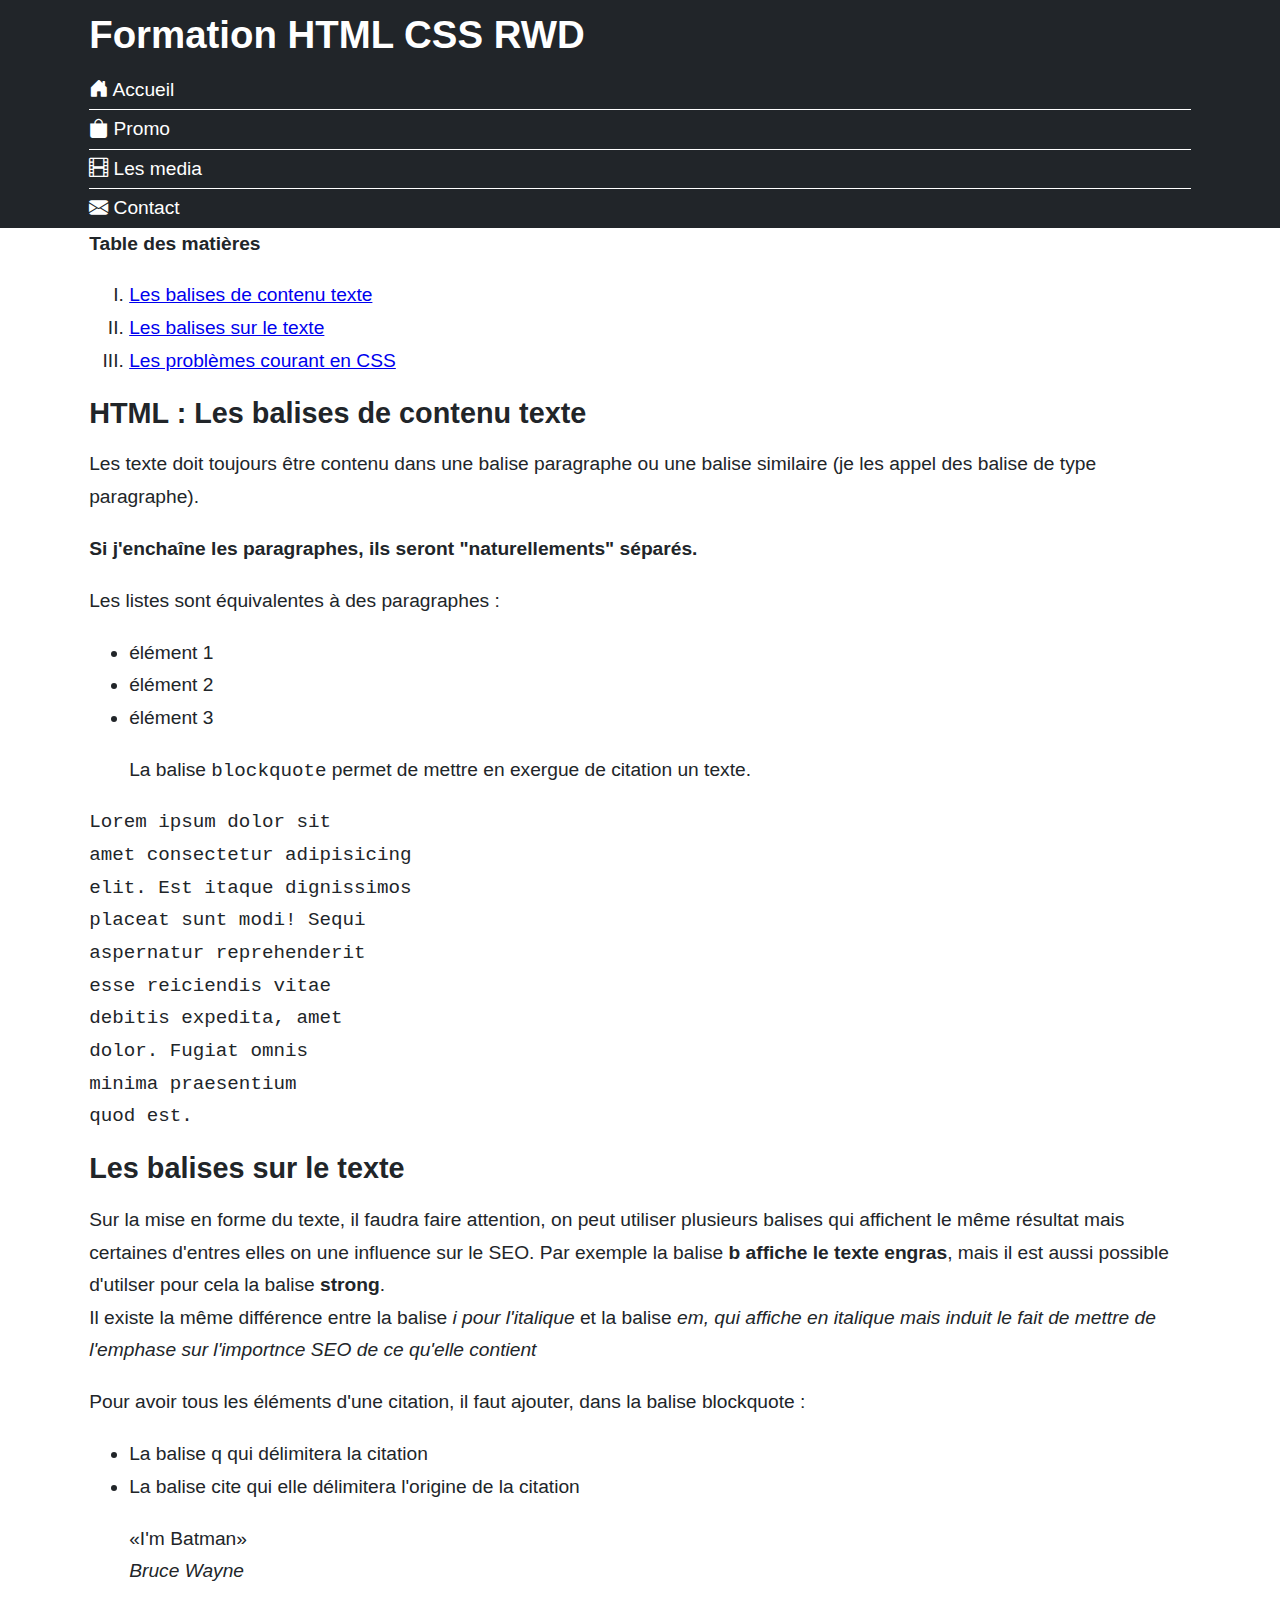
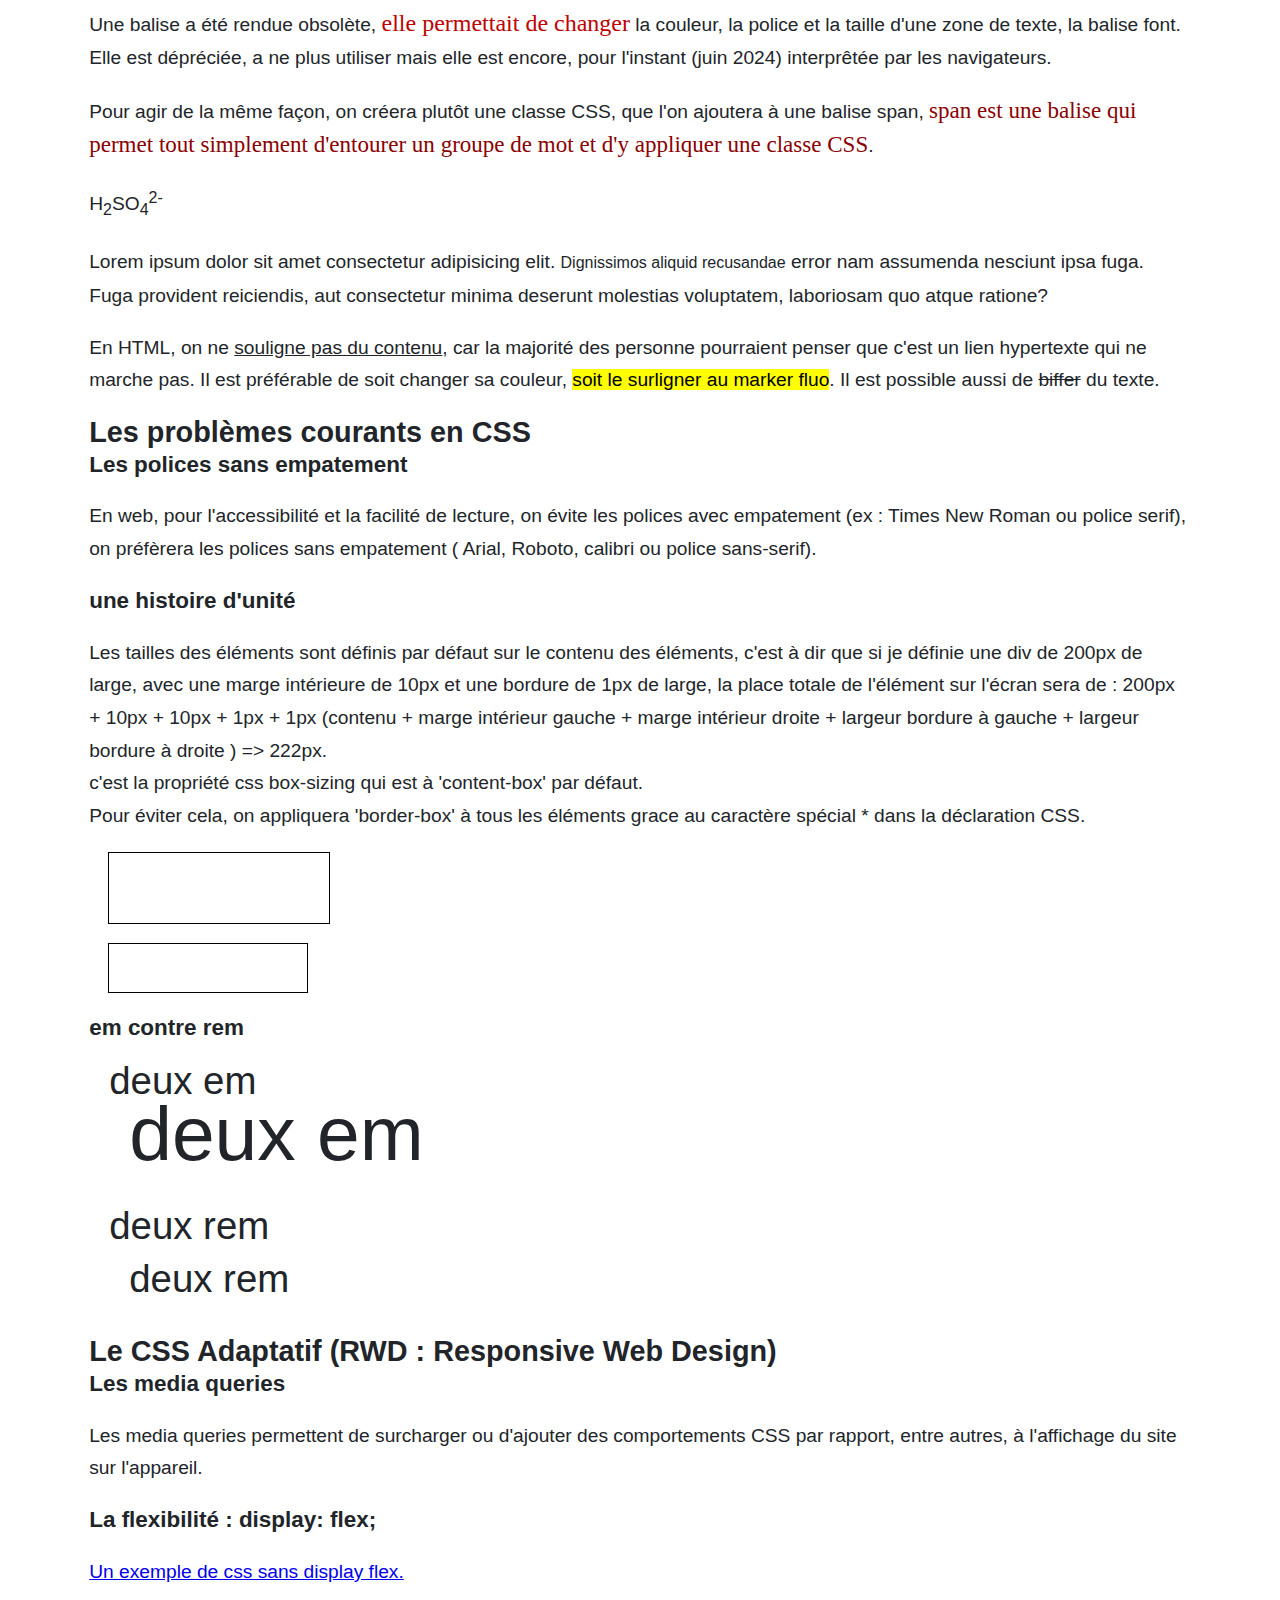
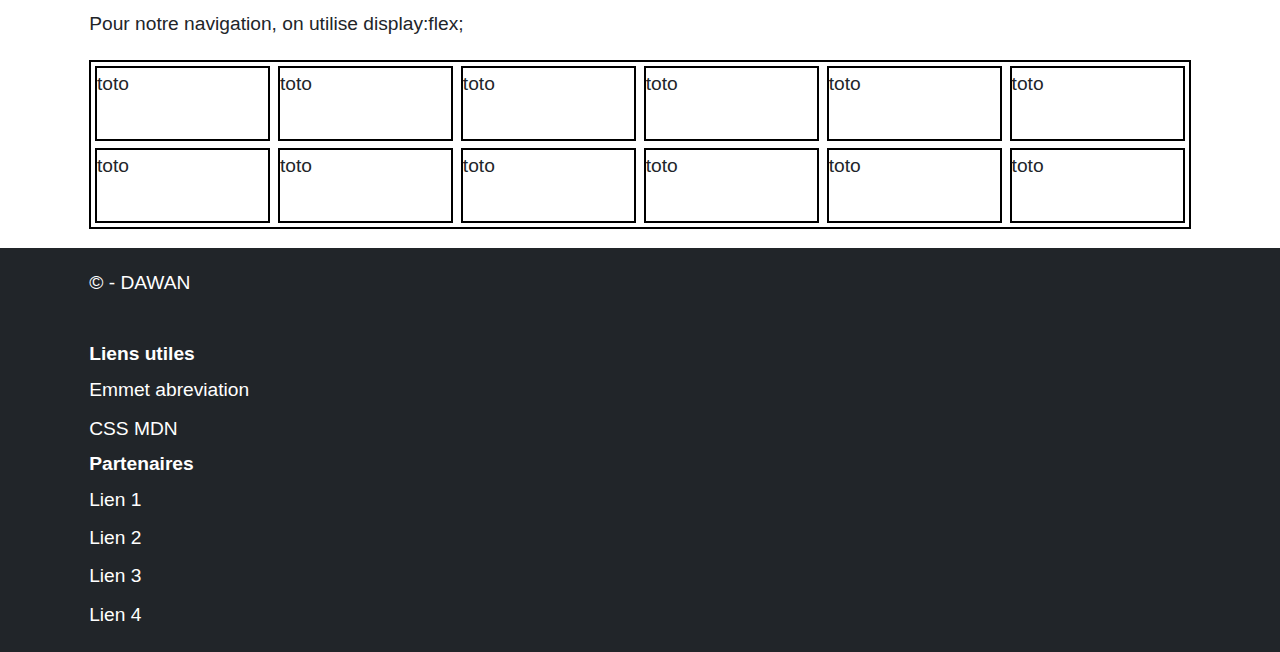
==== index.html @ 157cfc4c "html pt 8 : les base du responsives : les media queries et le display flex" ====
<!DOCTYPE html>
<html lang="fr">
<head>
    <meta charset="UTF-8" />
    <meta name="viewport" content="width=device-width, initial-scale=1.0" />
    <meta name="descrition" content="Formation HTML CSS RWD. Première page de la formation" />
    <meta name="keywords" content="DAWAN, Formation, HTML, CSS, Responsive web design" />
    <title>Formation HTML CSS RWD - DAWAN</title>
    <!-- on va ajouter à la suite les appel vers les feuillets CSS -->
    <style>
        /* classe créée pourl'exemple de span de texte modifié */
        .rouge-gras{
            color: darkred;
            font-family: Impact;
            font-size: larger;
        }
    </style>
    <link rel="stylesheet" href="./css/style.css" media="screen" />
    <link rel="stylesheet" href="./css/print.css" media="print" />
    <!-- on va ajouter à la suite les appel vers les scripts javascript -->
</head>
<body>
    <header>
        <div>
            <h1>Formation HTML CSS RWD </h1>
        </div>
    </header>
    <nav>
        <div>
            <ul>
                <li><a href="./index.html" title="Page d'accueil" target="_self"><i class="bi bi-house-door-fill"></i> Accueil</a></li>
                <li><a href="./landings/promo-summer-2024.html" title="Landing page des promos été 2024" target="_blank"><i class="bi bi-bag-fill"></i> Promo</a></li>
                <li><a href="./media.html" title="Les media en html" target="_self"><i class="bi bi-film"></i> Les media</a></li>
                <li><a href="./contact.html" title="Accès au formulaire de contact" target="_self"><i class="bi bi-envelope-fill"></i> Contact</a></li>
            </ul>
        </div>
    </nav>
    <main>
        <section>
            <aside>
                <b>Table des matières</b>
                <ol type="I">
                    <li><a href="#balises-contenu" title="Aller à la partie 'Balises de contenu texte'">Les balises de contenu texte</a></li>
                    <li><a href="#balises-texte" title="">Les balises sur le texte</a></li>
                    <li><a href="#problemes-en-css" title="">Les problèmes courant en CSS</a></li>
                </ol>
            </aside>
        </section>
        <section>
            <article>
                <header>
                    <h2 id="balises-contenu">HTML : Les balises de contenu texte</h2>
                </header>
                <!-- 
                    une liste des caractères spéciaux en HTML
                    https://www.leptidigital.fr/productivite/caracteres-speciaux-html-2-19297/
                -->
                <p>
                    Les texte doit toujours être contenu dans une balise paragraphe ou une balise similaire (je les appel des balise de type paragraphe).
                </p>
                <p id="special">
                    Si j'enchaîne les paragraphes, ils seront "naturellements" séparés.
                </p>
                <p>
                    Les listes sont équivalentes à des paragraphes : 
                </p>
                <ul>
                    <li>élément 1</li>
                    <li>élément 2</li>
                    <li>élément 3</li>
                </ul>
                <blockquote>
                    La balise <code>blockquote</code> permet de mettre en exergue de citation un texte.
                </blockquote>
                <pre>Lorem ipsum dolor sit 
amet consectetur adipisicing 
elit. Est itaque dignissimos 
placeat sunt modi! Sequi 
aspernatur reprehenderit 
esse reiciendis vitae 
debitis expedita, amet 
dolor. Fugiat omnis 
minima praesentium 
quod est.</pre>
            </article>
            <article>
                <header>
                    <h2 id="balises-texte">Les balises sur le texte</h2>
                </header>
                <p>
                    Sur la mise en forme du texte, il faudra faire attention, on peut utiliser plusieurs balises qui affichent le même résultat mais certaines d'entres elles on une influence sur le SEO. Par exemple la balise <b>b affiche le texte engras</b>, mais il est aussi possible d'utilser pour cela la balise <strong>strong</strong>.<br />
                    Il existe la même différence entre la balise <i> i pour l'italique</i> et la balise <em> em, qui affiche en italique mais induit le fait de mettre de l'emphase sur l'importnce SEO de ce qu'elle contient</em>
                </p>
                <p>
                    Pour avoir tous les éléments d'une citation, il faut ajouter, dans la balise blockquote : 
                </p>
                <ul>
                    <li>La balise q qui délimitera la citation</li>
                    <li>La balise cite qui elle délimitera l'origine de la citation</li>
                </ul>
                <blockquote>
                    <q>I'm Batman</q><br />
                    <cite>Bruce Wayne</cite>
                </blockquote>
                <p>
                    Une balise a été rendue obsolète, <font color="#be0000" face="impact" size="5">elle permettait de changer</font> la couleur, la police et la taille d'une zone de texte, la balise font. Elle est dépréciée, a ne plus utiliser mais elle est encore, pour l'instant (juin 2024) interprêtée par les navigateurs.
                </p>
                <p>
                    Pour agir de la même façon, on créera plutôt une classe CSS, que l'on ajoutera à une balise span, <span class="rouge-gras">span est une balise qui permet tout simplement d'entourer un groupe de mot et d'y appliquer une classe CSS</span>.
                </p>
                <p>
                    H<sub>2</sub>SO<sub>4</sub><sup>2-</sup>
                </p>
                <p>
                    Lorem ipsum dolor sit amet consectetur adipisicing elit. <small>Dignissimos aliquid recusandae</small> error nam assumenda nesciunt ipsa fuga. Fuga provident reiciendis, aut consectetur minima deserunt molestias voluptatem, laboriosam quo atque ratione?
                </p>
                <p>
                    En HTML, on ne <u>souligne pas du contenu</u>, car la majorité des personne pourraient penser que c'est un lien hypertexte qui ne marche pas. Il est préférable de soit changer sa couleur, <mark>soit le surligner au marker fluo</mark>. Il est possible aussi de <s>biffer</s> du texte.
                </p>
            </article>
            <article>
                <header>
                    <h2 id="problemes-en-css">Les problèmes courants en CSS</h2>
                </header>
                <h3>Les polices sans empatement</h3>
                <p>
                    En web, pour l'accessibilité et la facilité de lecture, on évite les polices avec empatement (ex : Times New Roman ou police serif), on préfèrera les polices sans empatement ( Arial, Roboto, calibri ou police sans-serif).
                </p>
                <h3>une histoire d'unité</h3>
                <p>
                    Les tailles des éléments sont définis par défaut sur le contenu des éléments, c'est à dir que si je définie une div de 200px de large, avec une marge intérieure de 10px et une bordure de 1px
                    de large, la place totale de l'élément sur l'écran sera de :
                    200px + 10px + 10px + 1px + 1px (contenu + marge intérieur gauche + marge intérieur droite +
                    largeur bordure à gauche + largeur bordure à droite ) => 222px.<br />
                    c'est la propriété css box-sizing qui est à 'content-box' par défaut.<br />
                    Pour éviter cela, on appliquera 'border-box' à tous les éléments grace au caractère spécial *
                    dans la déclaration CSS.
                </p>
                <div class="content-box">
                    
                </div>
                <div class="border-box">

                </div>
                <h3>em contre rem</h3>
                <div class="deuxEm">
                    deux em
                    <div class="deuxEm">
                        deux em
                    </div>
                </div>
                <div class="deuxRem">
                    deux rem
                    <div class="deuxRem">
                        deux rem
                    </div>
                </div>
            </article>
        </section>
        <section>
            <article>
                <h2>
                    Le CSS Adaptatif (RWD : Responsive Web Design)
                </h2>
                <h3>Les media queries</h3>
                <p>
                    Les media queries permettent de surcharger ou d'ajouter des comportements CSS par rapport, entre autres, à l'affichage du site sur l'appareil.
                </p>
                <h3>La flexibilité : display: flex;</h3>
                <p>
                    <a href="./test-css.html">Un exemple de css sans display flex.</a>
                </p>
                <p>
                    Pour notre navigation, on utilise display:flex;
                </p>
                <div class="exemple-display-flex">
                    <div class="div-flex">toto</div>
                    <div class="div-flex">toto</div>
                    <div class="div-flex">toto</div>
                    <div class="div-flex">toto</div>
                    <div class="div-flex">toto</div>
                    <div class="div-flex">toto</div>
                    <div class="div-flex">toto</div>
                    <div class="div-flex">toto</div>
                    <div class="div-flex">toto</div>
                    <div class="div-flex">toto</div>
                    <div class="div-flex">toto</div>
                    <div class="div-flex">toto</div>
                </div>
            </article>
        </section>
    </main>
    <footer>
        <div>
            &copy; - DAWAN
        </div>
        <div>
            <nav>
                <h4>Liens utiles</h4>
                <ul>
                    <li><a href="https://nouvelle-techno.fr/articles/utiliser-emmet-pour-accelerer-le-developpement" target="_blank" title="Utiliser l'abrévation Emmet">Emmet abreviation</a></li>
                    <li><a href="https://developer.mozilla.org/fr/docs/Web/CSS" target="_blank" title="Documentation CSS sur le mdn ">CSS MDN</a></li>
                </ul>
            </nav>
            <nav>
                <h4>Partenaires</h4>
                <ul>
                    <li><a href="#" title="lien 1" id="test">Lien 1</a></li>
                    <li><a href="#" title="lien 2" id="test2">Lien 2</a></li>
                    <li><a href="#" title="lien 3">Lien 3</a></li>
                    <li><a href="#" title="lien 4">Lien 4</a></li>
                </ul>
                <script>
                    const test = document.getElementById('test');
                    test.addEventListener('click', function(event){
                        event.preventDefault();
                        console.log('coucou');
                    });
                    const test2 = document.getElementById('test2');
                    test2.addEventListener('click', function(event){
                        event.preventDefault();
                        alert('vous avez cliqué sur un lien');
                    });
                </script>
            </nav>
        </div>
    </footer>
</body>
</html>
---- css/style.css ----
/*

CSS : Cascading Style Sheet ou feuille de style en cascade

Cascade : ce qui est déclaré dans une balise qui contient d'autre balises, est appliqué à la balise et par défaut à toutes les balises qu'elle contient.

Pour appliquer du style CSS à une partie de la page, il faut : 
- désigner la partie en utlisant un sélecteur CSS
- décrire la ou les propriétés CSS et leur configuration

selecteur{
    propriété: valeur(s);
    propriété: valeur(s);
}

Unités de tailles en CSS

Unités les plus souvent utilisées en web

px          =>  pixel (il est possible d'avoir des chiffres à virgule 23.5px; )
em          =>  cadratin. Historiquement unité de mesure en print sur les presses.
                Le cadratin se calcul par rapport à la taille du parent
rem         => cadratin racine, lui se calculera toujours depuis la taille racine du cadratin, 
                - soit celle du navigateur 
                - soit celle surchargée dans le :root
%           => la taille définie en % se calcul par rapport à l'espace disponible
vw & vh     =>  vw : viewport width (largeur de la surface d'affichage du site)
                vh : viewport height ( hauteur d'affichage du site)
                50vh => 50% de la taille d'affichage du site
                si la largeur d'affichage du site 360px (100vw)
                50vw = 180px

sélecteur CSS :
    ATTENTION : en CSS, on impacte tous les éléments correspondants aux sélecteurs écrits
    
    sélecteurs simples : balise, identifiant et par classe
        p                   => tous les éléments p rencontrés dans le document
                            pas de caractère spécial devant l'élément donc il s'agit d'une balise
        #special            => l'élément ayant comme attribut id="special"
                            le caractère # indique qu'on se réfère à l'id
                            => les id sont uniques dans la page
        .titreDeChapitre    => les éléments ayant au moins la class="titreDeChapitre" 
                            le caractère . indique qu'on se réfère à une classe
                            => ATTENTION : si un élément class="titreDeChapitre toto tata" comme il possède au moins
                            la classe titreDeChapitre alors il sera trouvé
    Sélecteur avancés : selon les attributs                                  
        [data-test]                     => les éléments ayant au moins un attribut nommé data-test
                                        <span data-test="tata"></span>
                                        <span data-test="toto"></span>
                                        => les deux sont impacté, on ne recherche que l'attribut
        [alt]                           => les éléments ayant au moins un attribut alt
        [data-test="toto"]              => les éléments ayant au moins un attribut nommé data-test="toto"
                                        <span data-test="tata"></span>
                                        <span data-test="toto"></span>
                                        seul l'élément dont l'attribut data-test est égal à toto sera impacté
        [data-col][data-line]           => les éléments ayant au moins un attribut data-col ET un attribut data-line
        [data-col="3"][data-line]       => les éléments ayant au moins un attribut data-col="3" ET un attribut                          data-line
        [data-col][data-line="2"]       => les éléments ayant au moins un attribut data-col ET un attribut data-line="2"
        [data-col="3"][data-line="2"]   => les éléments ayant au moins un attribut data-col="3" ET un attribut data-line="2"

    Sélecteur avancés : mélange des sélecteurs simples et ou de sélecteurs avancés
        h3.titreDeChapitre  => tous les titre h3 ayant la classe titreDeChapitre
                            si l'élément et la classe sont collés, c'est que l'élément doit avoir au moins cette classe
        article #special    => un élément avec id="special" enfant direct OU indirect d'un élément article
                            si l'élément et l'id recherché sont séparés, cela indique une filiation directe ou indirecte
        article > p            => tous les éléments p enfants directs d'un élément main
                            le chevron fermant > entre les deux éléments indique une filiation directe.
        p#special           => un élément p avec id="special"
        .toto.tata          => un élément ayant au moins les deux classes suivantes toto et tata
        .toto .tata         => un élément ayant au moins la classe tata enfant direct ou indirect d'un élément ayant au moins la classe toto
    
    Pseudo sélecteurs (sélécteur qui permet des "tri" ou des "filtres" sur des sélecteurs )
        p:nth-of-type(odd)  => tous les paragraphes du document en position impaire
                            nth-child() le(s) nième(s) enfant(s)
                            les paramètres : 
                                odd => impaire - event => paire, Xn => tous les X enfants , Y => le Yème
                                Xn + Y, si X == 2 et Y == 1 ==> 2n+1

        article:last-child:nth-of-type(4n+3)    => l'article doit être le dernier article et le troisième article d'une ligne de 4
                                                paramètres :    4n => le nombre d'élément par ligne
                                                                +3 => le troisième de la ligne

*/

/* 
Il est possible d'importer des feuillets css dans d'autres feuillets css 
si on importe du css, cela doit faire partie des premières déclaration dans le feuillet css courant

@import './chemin vers le fichier css a importer';

*/

@import url('./bootstrap-icons.css');

/* déclaration des éléments du :root */
:root{
    --main-font: Arial, Helvetica, sans-serif;
    --heading-font: sans-serif;
    --main-body-color: #212529;
    --header-bg-color: #212529;
    --header-color: white;
    font-size: 1.2rem;
    line-height: 1.7rem;
}

/* déclarations générales */

/* le sélecteur * permet d'atteindre tous les éléments de la page sans exception */

*{
    box-sizing: border-box;
}

/* pour "atteindre" en CSS une balise, on écrit simplement son nom */

body{
    font-family: var(--main-font);
    margin: 0;
    color: var(--main-body-color);
}

h1, h2, h3, h4, h5, h6{
    font-family: var(--heading-font);
    margin: 0;
}

img{
    max-width: 100%;
}

/* déclarations de classes */

#special{
    /* l'élément possèdant l'attribut id unique contenant "special" sera seul impacté par le css écrit */
    font-weight: bold;
}

.content-box{
    box-sizing: content-box;
    width: 200px;
    height: 50px;
    padding: 10px;
    border: 1px solid black;
    margin: 1rem;
}

.border-box{
    box-sizing: border-box;
    width: 200px;
    height: 50px;
    padding: 10px;
    border: 1px solid black;
    margin: 1rem;
}

.deuxEm{
    font-size: 2em;
    padding: 20px;
}

.deuxRem{
    font-size: 2rem;
    padding: 20px;
}

/*
style du conteneur de la vidéo
style="position: relative;padding-bottom: 56.25%;"
style de l'iframe à l'intérieur du conteneur
style="position: absolute; height: 100%; width: 100%;"
*/

.video{
    position: relative;
}

.video-16-9{
    padding-bottom: calc(9 / 16 * 100%);
}

.video-21-9{
    padding-bottom: calc(9 / 21 * 100%);
}

.video-4-3{
    padding-bottom: calc(3 / 4 * 100%);
}

.a-4-portrait{
    padding-bottom: calc(29.7 / 21 * 100%);
}

.video > *{
    position: absolute; height: 100%; width: 100%;
}

.exemple-display-flex{
    border: 2px solid black;
    margin-top: 1rem;
    margin-bottom: 1rem;
    width: 100%;
    display: flex;
    flex-wrap: wrap;
    justify-content: flex-start;
}

.div-flex{
    border: 2px solid black;
    width: 100%;
    height: 75px;
    margin: 0.2rem;
}

#contact-form fieldset,
#contact-form legend{
    border: 2px solid rgb(99, 99, 99);
    border-radius: 0.2rem;
    margin-top: 0.5rem;
}

#contact-form legend{
    padding-left: 0.5rem;
    padding-right: 0.5rem;
}

#contact-form input[type="text"],
#contact-form input[type="email"],
#contact-form select
{
    height: 1.7rem;
    font-size: 1rem;
}

#contact-form textarea{
    border: 2px solid rgb(99, 99, 99);
    border-radius: 0.2rem;
    margin-top: 0.5rem;
    max-height: 400px;
}

#contact-form .limit-form{
    max-width: 450px;
    margin-left: auto;
    margin-right: auto;
}

#contact-form .info-form::before{
    font-family: "bootstrap-icons";
    content: "\F430";
    position: absolute;
    left: 0.2rem;
}

#contact-form .info-form{
    position: relative;
    padding: 0.2rem;
    padding-left: 1.4rem;
    background-color: #cff4fc;
    border: 2px solid #9eeaf9;
    color: #055160;
    border-radius: 0.375rem;
}

#contact-form button{
    height: 1.7rem;
    font-size: 1rem;
    margin-top: 0.2rem;
    margin-bottom: 0.2rem;
    background-color: transparent;
    border-radius: 0.2rem;
    cursor: pointer;
}

#contact-form button[type="submit"]{
    border: 2px solid darkgreen;
    color: darkgreen;
}

#contact-form button[type="submit"]:hover{
    background-color: darkgreen;
    color: white;
}

#contact-form button[type="reset"]{
    border: 2px solid rgb(205, 55, 1);
    color: rgb(205, 55, 1);
}

#contact-form button[type="reset"]:hover{
    background-color: rgb(205, 55, 1);
    color: white;
}

#contact-form button[type="button"]{
    border: 2px solid rgb(99, 99, 99);
    color: rgb(99, 99, 99);
}

#contact-form button[type="button"]:hover{
    background-color: rgb(99, 99, 99);
    color: white;
}

/*#contact-form input[type="radio"],
#contact-form input[type="checkbox"]{
    
}*/

/* déclaration selon la structure du HTML */

body > header, 
body > nav, 
body > footer{
    background-color: var(--header-bg-color);
    color: var(--header-color);
}

body > header > div,
body > footer > div{
    padding: 1rem;
}

body > nav > div{
    padding-left: 1rem;
    padding-right: 1rem;
}

body > nav ul,
body > footer ul {
    margin: 0;
    line-height: 2rem;
    list-style-type: none;
    padding: 0;
}

body > nav ul li:not(body > nav ul li:last-child){
    border-bottom: 1px solid var(--header-color);
}

body > nav a, 
body > nav a:visited,
body > footer a, 
body > footer a:visited{
    color: var(--header-color);
    display: block;
    text-decoration: none;
}

body > main{
    padding-left: 1rem;
    padding-right: 1rem;
}

/* je déclare ici le comportement des éléments qui seront impactés par les média querie : header, main et footer */

body > header > div,
body > nav > div,
body > main,
body > footer > div{
    width: 100%;
    margin-left: auto;
    margin-right: auto;
}

/* media queries */

@media ( min-width: 576px ){
    body > header > div,
    body > nav > div,
    body > main,
    body > footer > div{
        width: 540px;
    }

    .div-flex{
        width: calc( 50% - 0.4rem);
    }
}

@media ( min-width: 768px ){
    body > header > div,
    body > nav > div,
    body > main,
    body > footer > div{
        width: 720px;
    }
    
    .div-flex{
        width: calc( (100% / 3) - 0.4rem);
    }
}

@media ( min-width: 992px ){
    body > header > div,
    body > nav > div,
    body > main,
    body > footer > div{
        width: 960px;
    }

    .div-flex{
        width: calc( 20% - 0.4rem);
    }
}

@media ( min-width: 1200px ){
    body > header > div,
    body > nav > div,
    body > main,
    body > footer > div{
        width: 1140px;
    }

    .div-flex{
        width: calc( (100% / 6) - 0.4rem);
    }
}

@media ( min-width: 1400px ){
    body > header > div,
    body > nav > div,
    body > main,
    body > footer > div{
        width: 1320px;
    }

    .div-flex{
        width: calc( (100% / 7) - 0.4rem);
    }
}

@media ( min-width: 1600px ){
    body > header > div,
    body > nav > div,
    body > main,
    body > footer > div{
        width: 1560px;
    }

    .div-flex{
        width: calc( (100% / 8) - 0.4rem);
    }
}
---- css/print.css ----
body > nav,
body > footer{
    display: none;
}
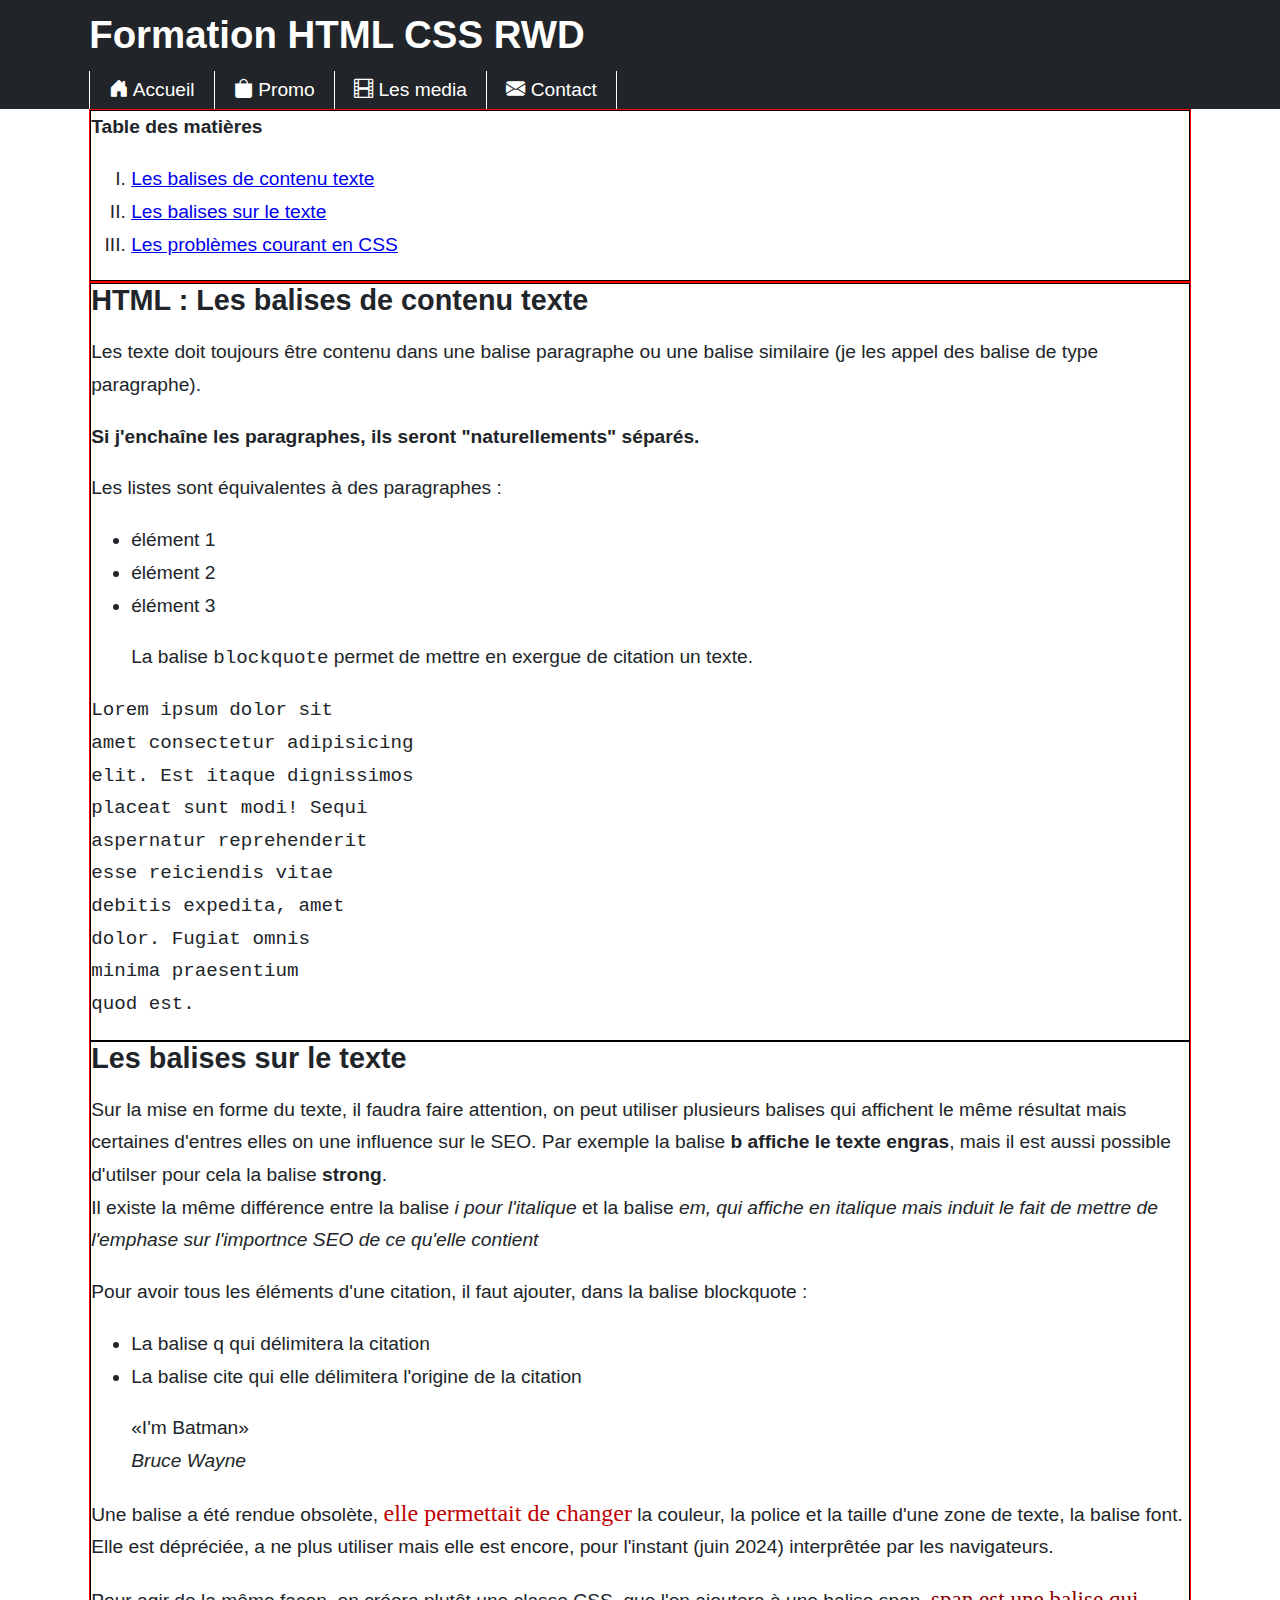
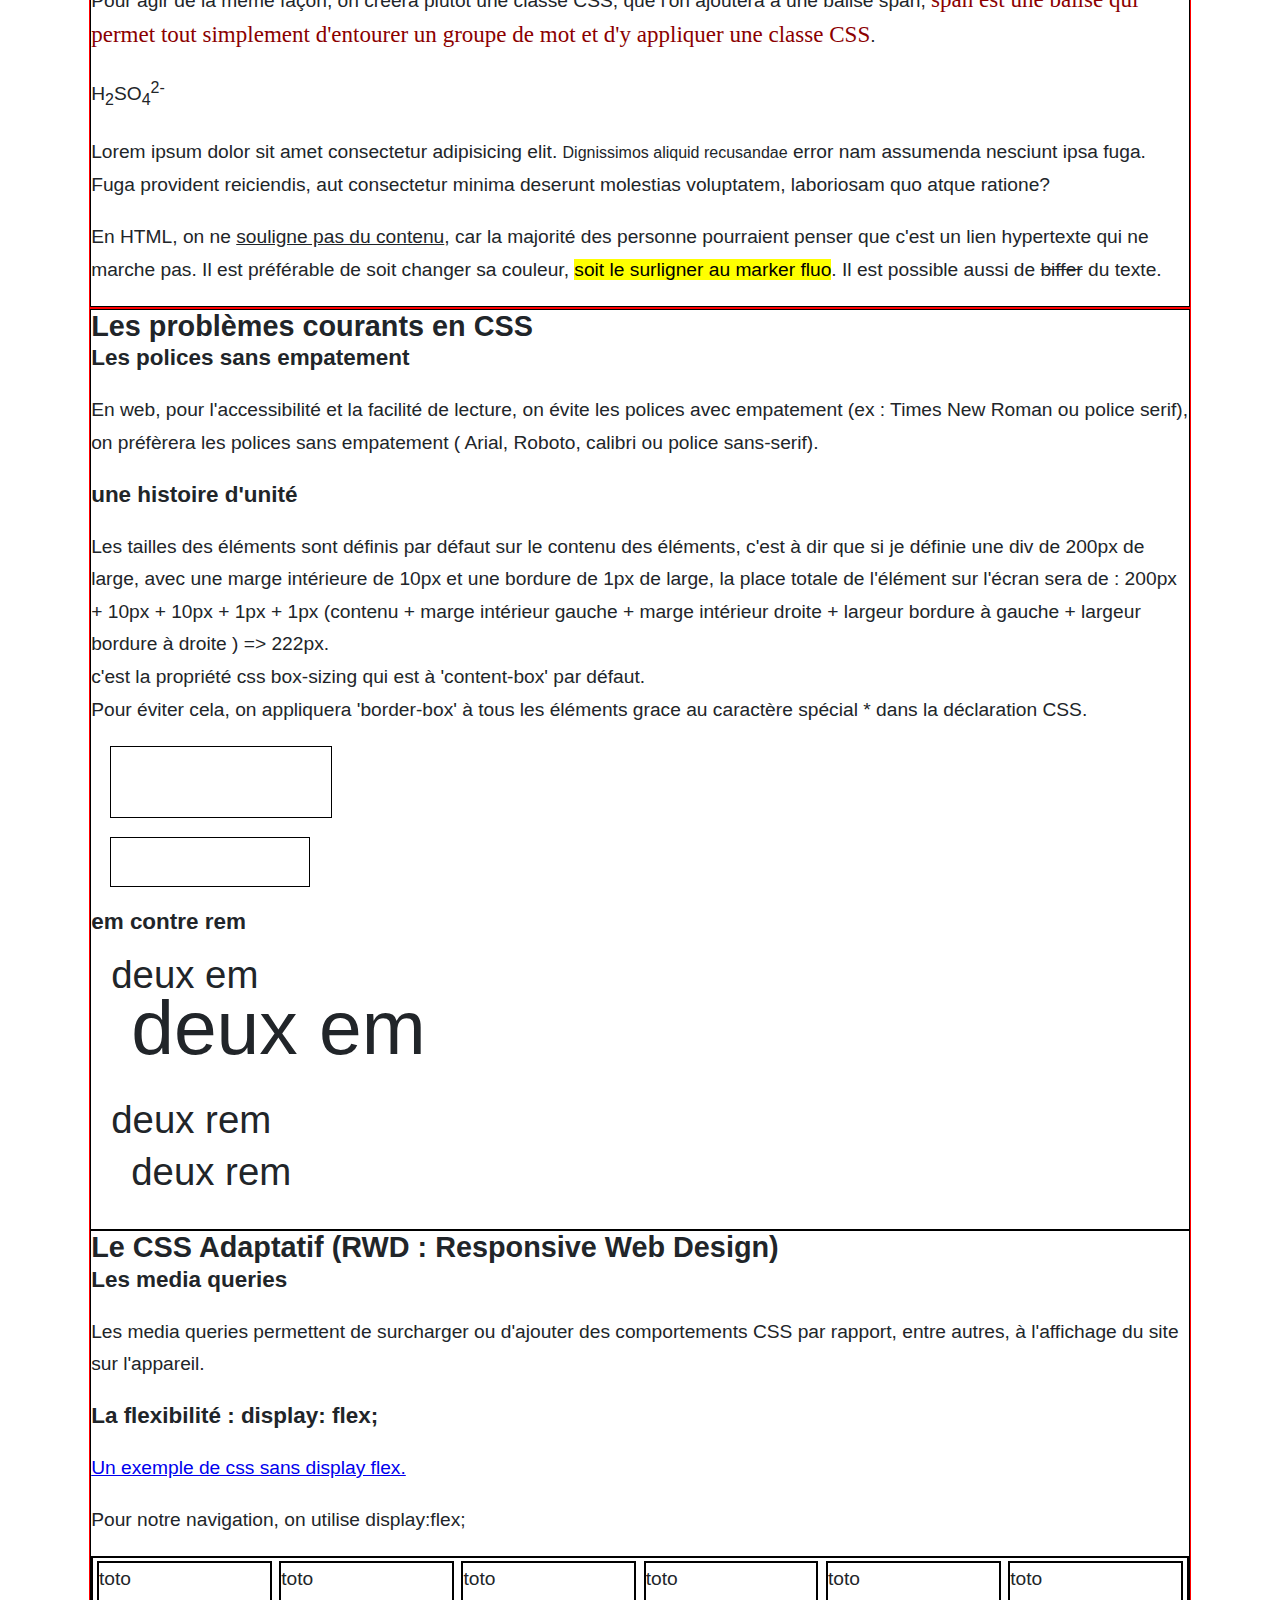
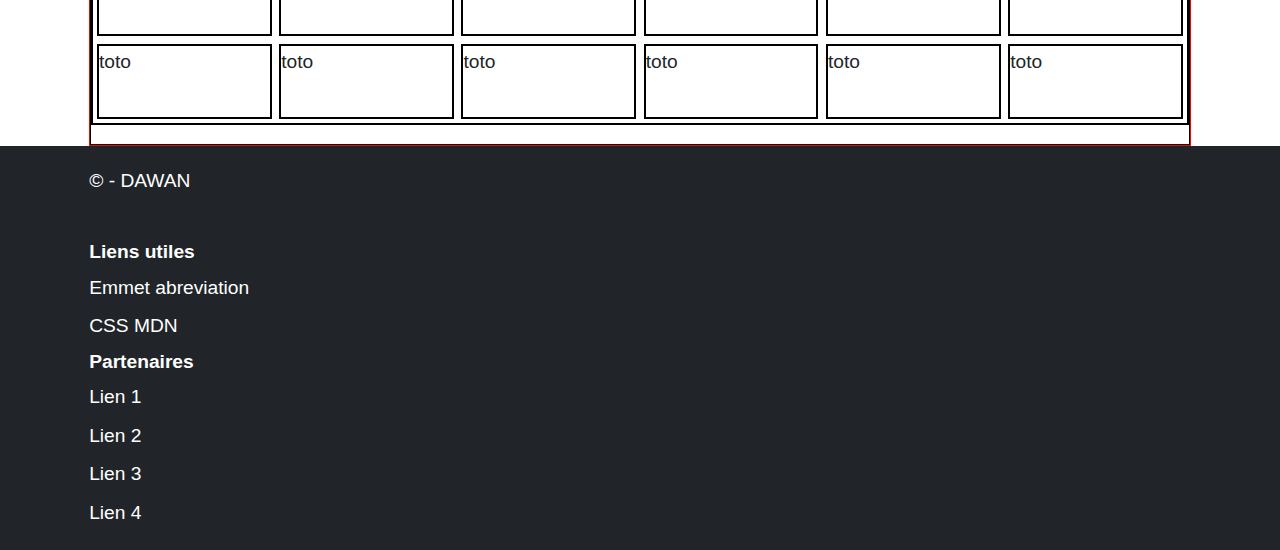
==== commit 5c43d929: "html pt 9 RWD : la navigation écrans larges et mise en place de la disposition en colonne" ====
--- a/index.html
+++ b/index.html
@@ -118,6 +118,8 @@
                     En HTML, on ne <u>souligne pas du contenu</u>, car la majorité des personne pourraient penser que c'est un lien hypertexte qui ne marche pas. Il est préférable de soit changer sa couleur, <mark>soit le surligner au marker fluo</mark>. Il est possible aussi de <s>biffer</s> du texte.
                 </p>
             </article>
+        </section>
+        <section>
             <article>
                 <header>
                     <h2 id="problemes-en-css">Les problèmes courants en CSS</h2>
@@ -140,7 +142,7 @@
                     
                 </div>
                 <div class="border-box">
-
+    
                 </div>
                 <h3>em contre rem</h3>
                 <div class="deuxEm">
@@ -156,8 +158,6 @@
                     </div>
                 </div>
             </article>
-        </section>
-        <section>
             <article>
                 <h2>
                     Le CSS Adaptatif (RWD : Responsive Web Design)
--- a/css/style.css
+++ b/css/style.css
@@ -119,6 +119,14 @@
     color: var(--main-body-color);
 }
 
+article, aside{
+    border: 1px solid black;;
+}
+
+section{
+    border: 1px solid red;
+}
+
 h1, h2, h3, h4, h5, h6{
     font-family: var(--heading-font);
     margin: 0;
@@ -346,6 +354,14 @@
     text-decoration: none;
 }
 
+body > nav a:hover, 
+body > nav a:visited:hover,
+body > nav a:focus
+{
+    background-color: var(--header-color);
+    color: var(--header-bg-color);
+}
+
 body > main{
     padding-left: 1rem;
     padding-right: 1rem;
@@ -388,6 +404,31 @@
     .div-flex{
         width: calc( (100% / 3) - 0.4rem);
     }
+
+    /* c'est à ce point de rutpure que l'on change la disposition de la navigation du site */
+    body > nav ul{
+        display: flex;
+        flex-wrap: wrap;
+    }
+
+    body > nav ul li:not(body > nav ul li:last-child){
+        border-bottom: unset;
+    }
+
+    body > nav ul li{
+        border-left: 1px solid var(--header-color);
+    }
+    
+    body > nav ul li:last-child{
+        border-right: 1px solid var(--header-color);
+    }
+
+    body > nav ul li a, 
+    body > nav ul li a:visited
+    {
+        padding-left: 1rem;
+        padding-right: 1rem;
+    }
 }
 
 @media ( min-width: 992px ){
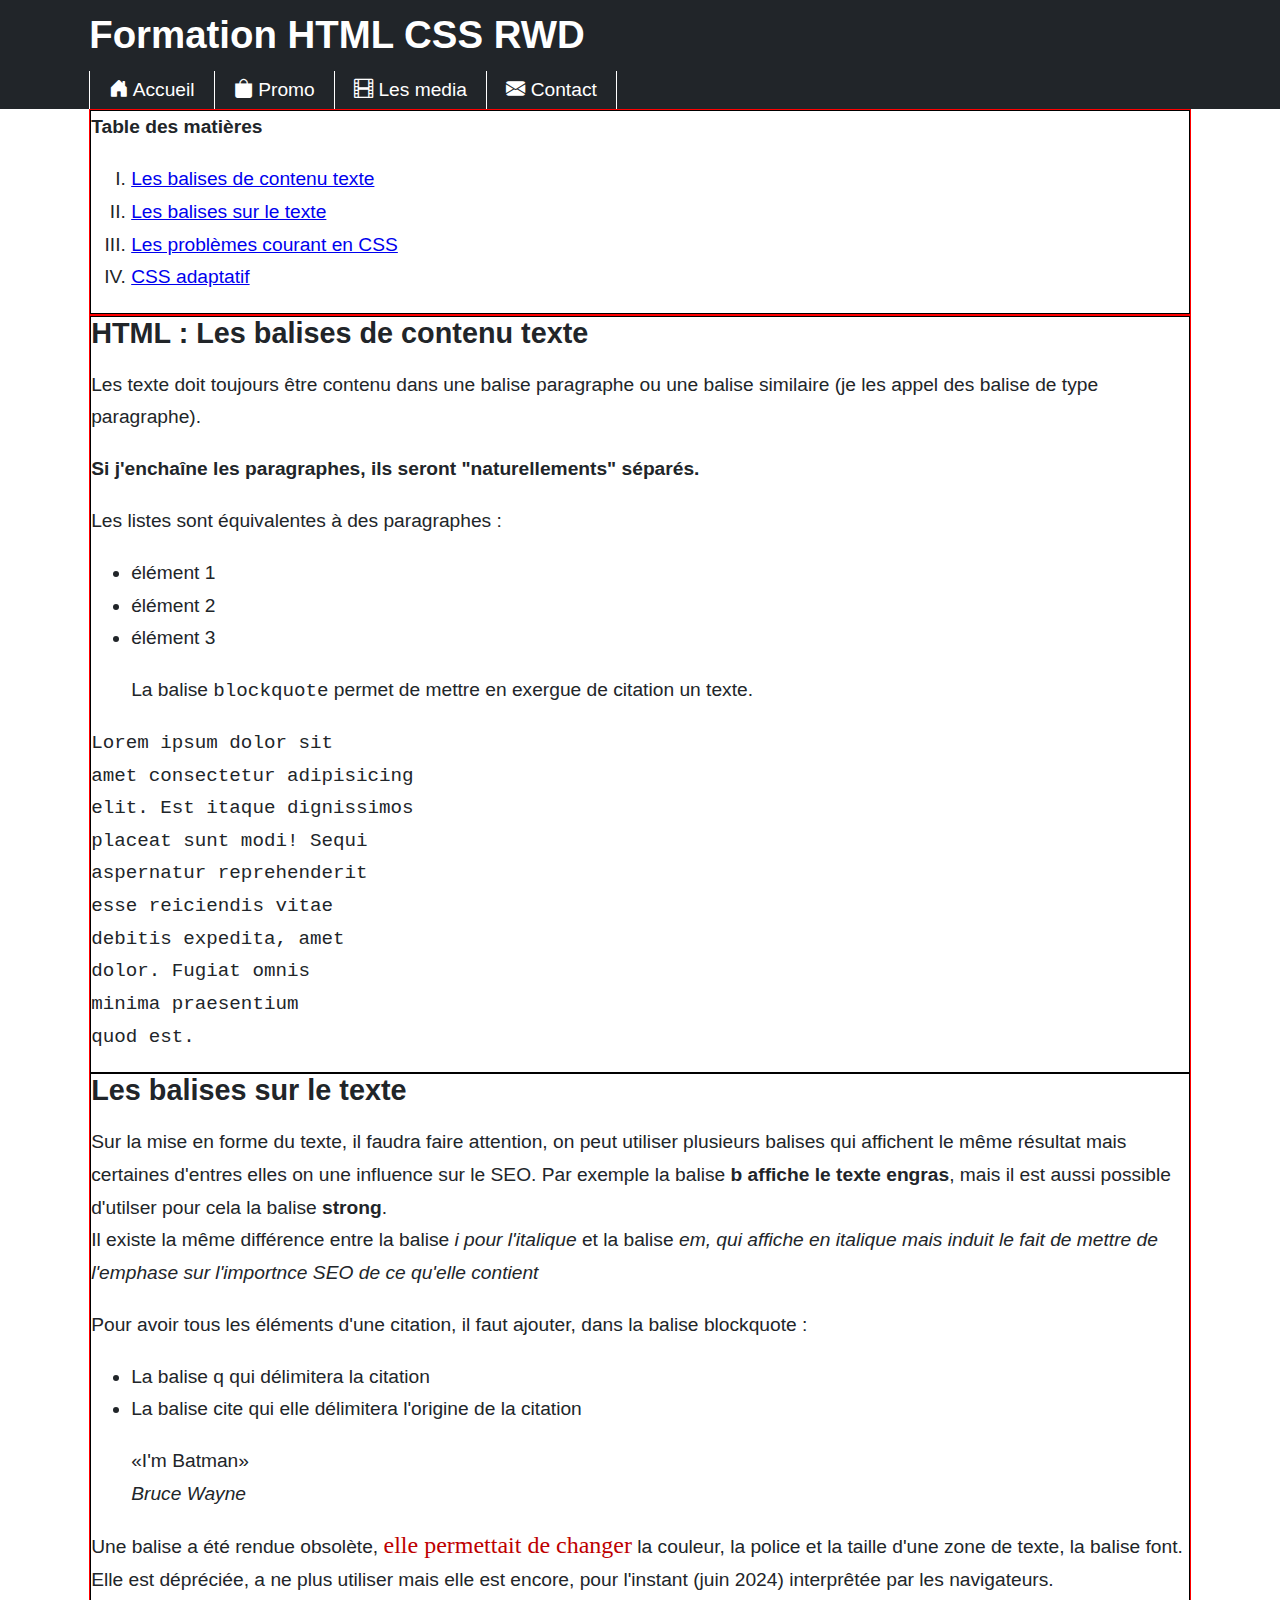
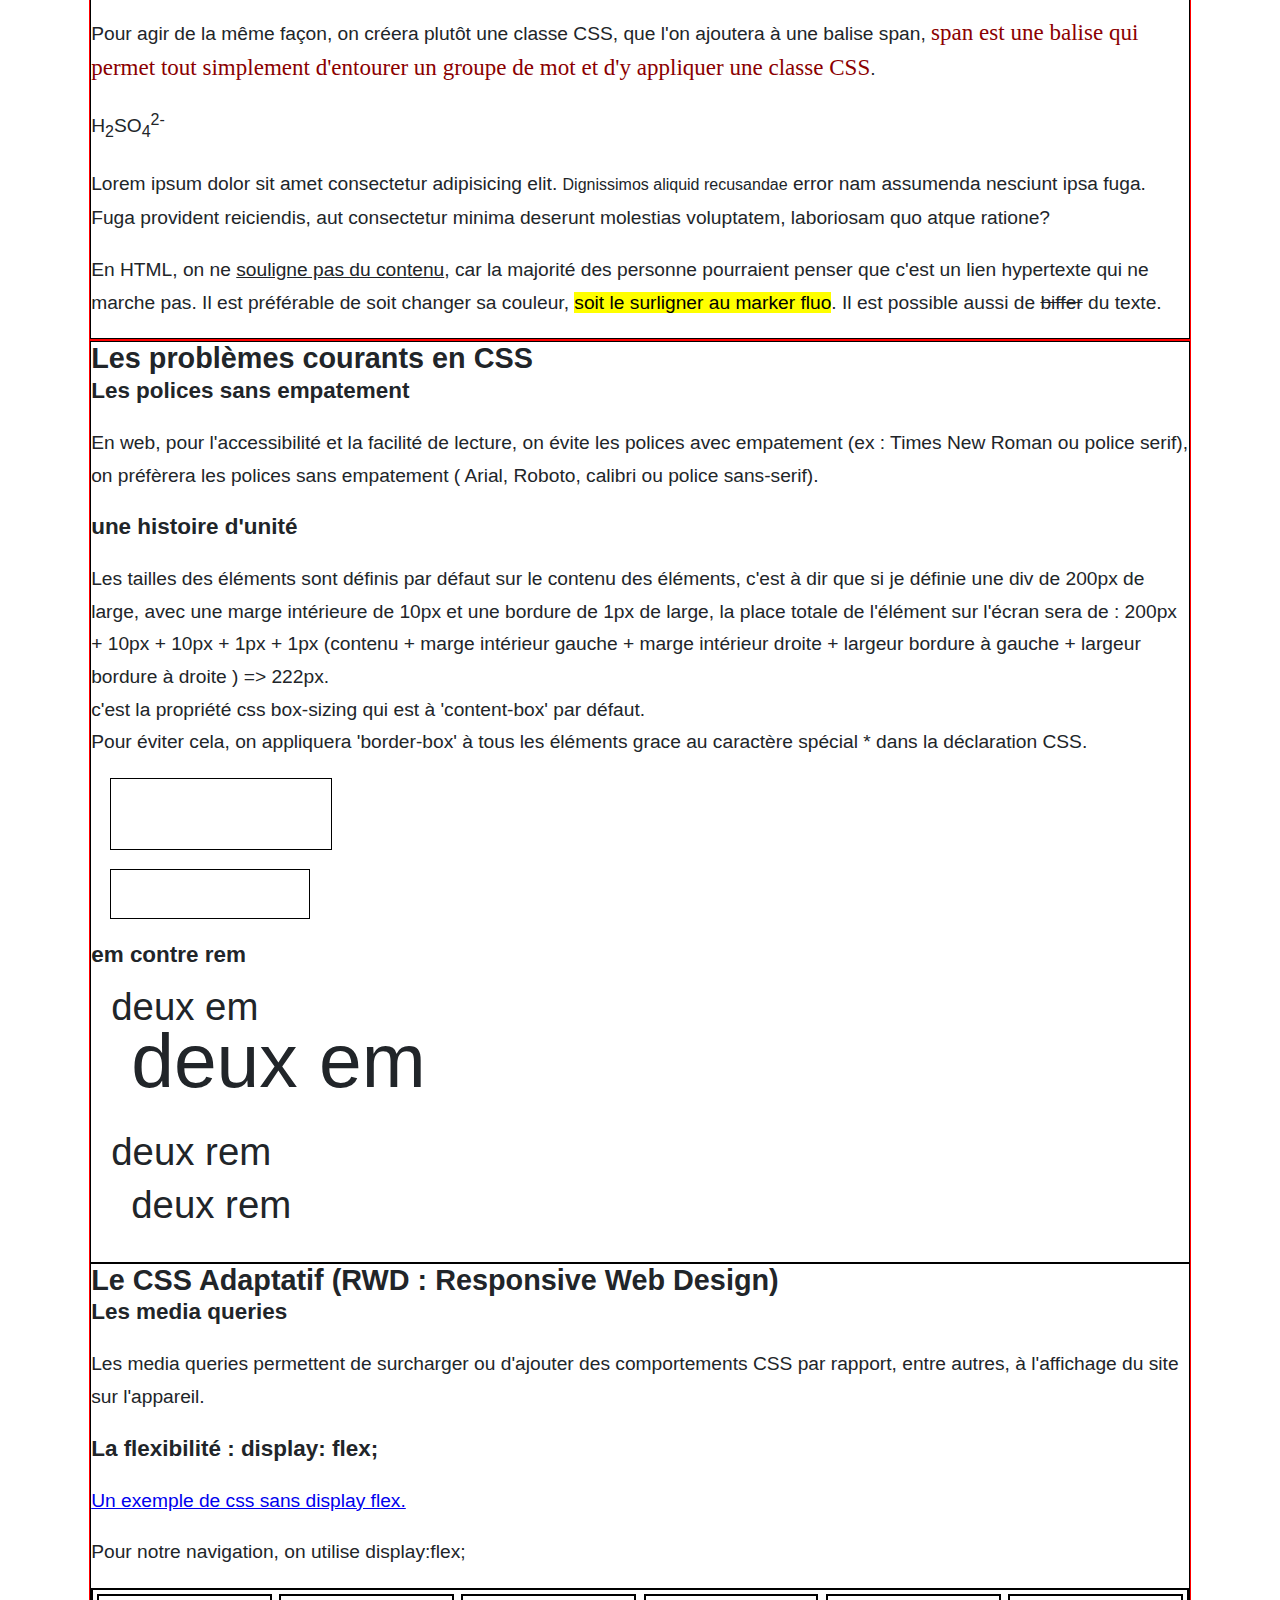
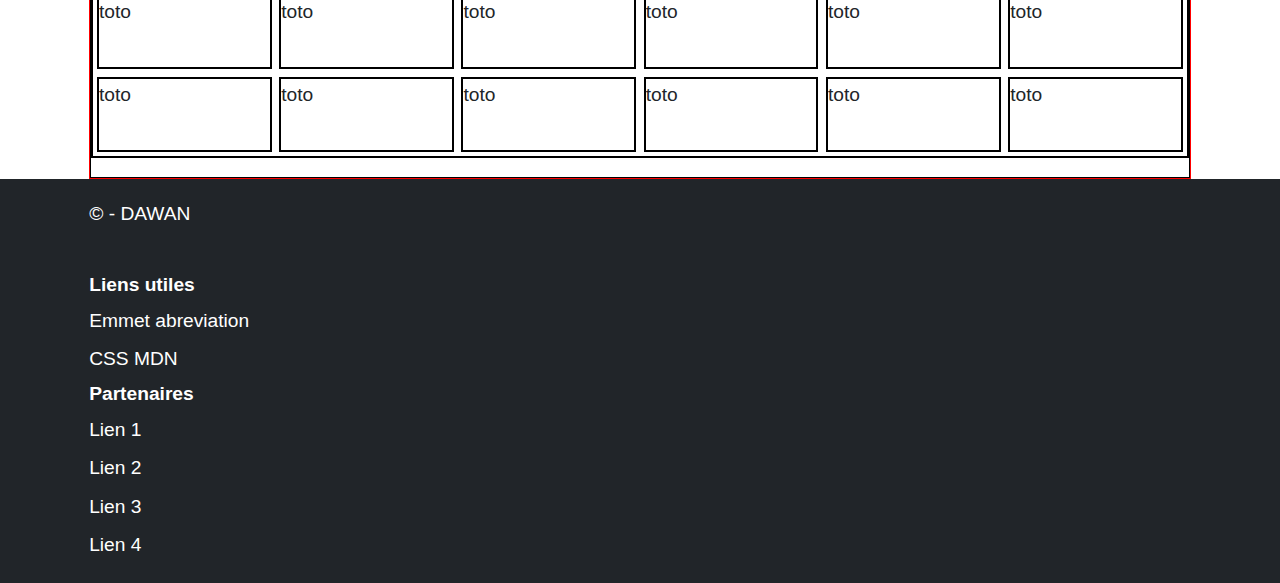
==== commit 08f75d7b: "html pt 9.1 RWD : mise à jour des tables des matières" ====
--- a/index.html
+++ b/index.html
@@ -41,8 +41,9 @@
                 <b>Table des matières</b>
                 <ol type="I">
                     <li><a href="#balises-contenu" title="Aller à la partie 'Balises de contenu texte'">Les balises de contenu texte</a></li>
-                    <li><a href="#balises-texte" title="">Les balises sur le texte</a></li>
-                    <li><a href="#problemes-en-css" title="">Les problèmes courant en CSS</a></li>
+                    <li><a href="#balises-texte" title="Aller à la partie balises texte">Les balises sur le texte</a></li>
+                    <li><a href="#problemes-en-css" title="Aller à la partie les problèmes courants en CSS">Les problèmes courant en CSS</a></li>
+                    <li><a href="#css-adaptatif" title="Aller à la partie CSS adaptatif">CSS adaptatif</a></li>
                 </ol>
             </aside>
         </section>
@@ -159,7 +160,7 @@
                 </div>
             </article>
             <article>
-                <h2>
+                <h2 id="css-adaptatif">
                     Le CSS Adaptatif (RWD : Responsive Web Design)
                 </h2>
                 <h3>Les media queries</h3>
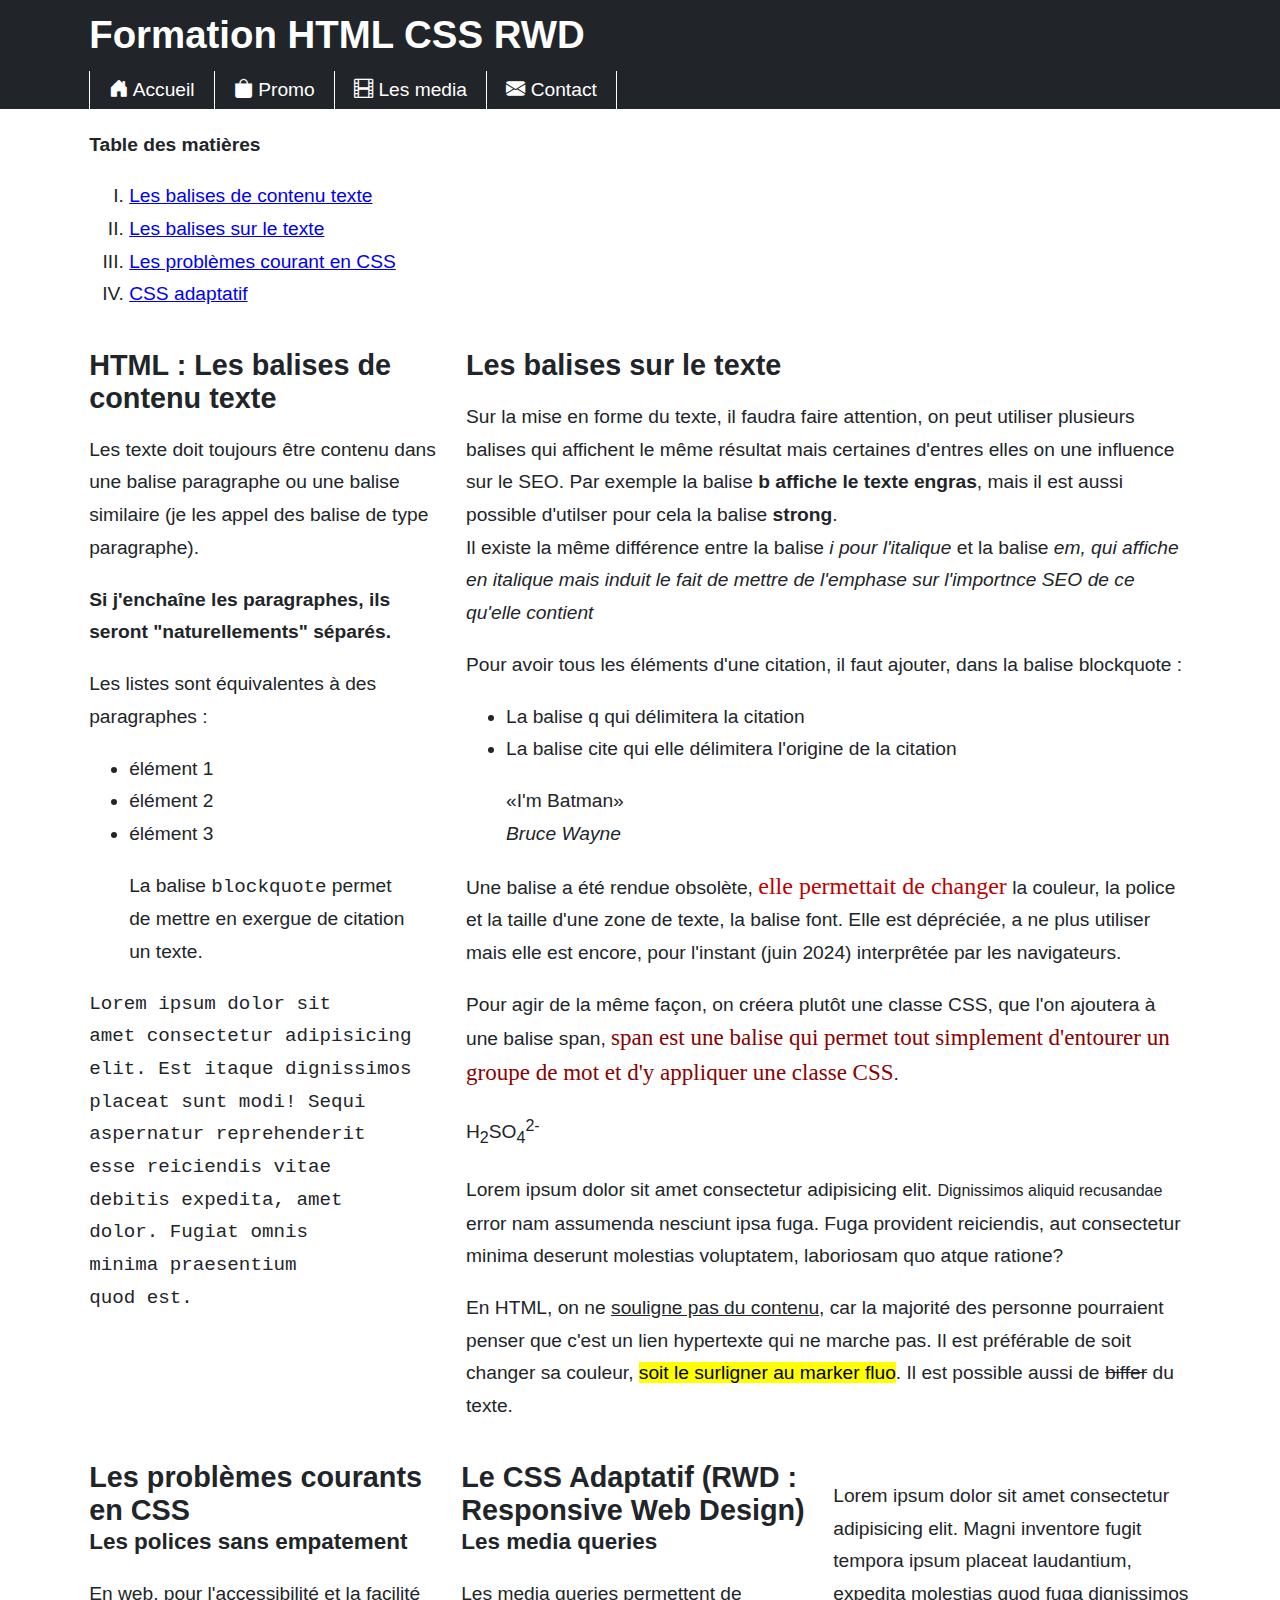
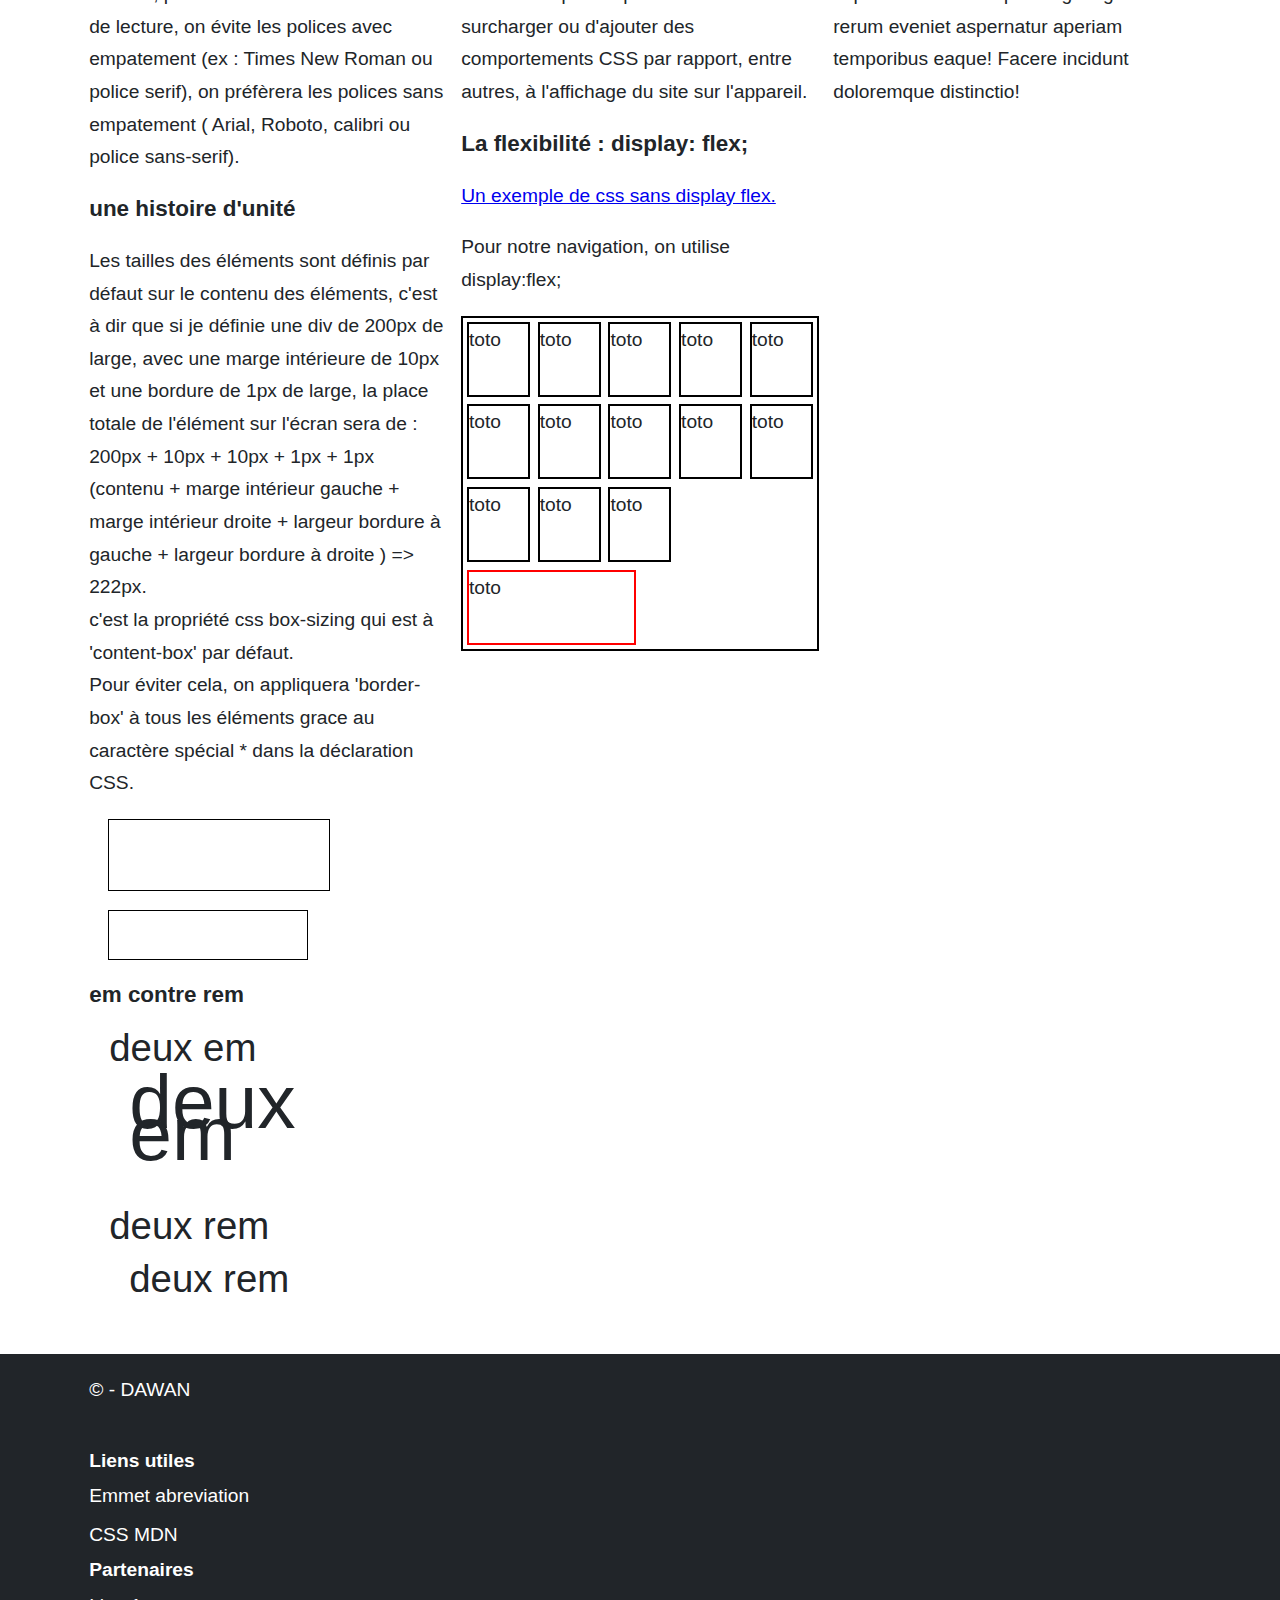
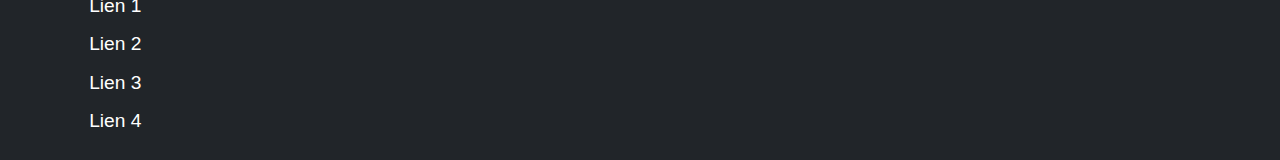
==== commit a0d73008: "html pt 10 RWD : les psedo sélécteurs pour gérer les colonnes et les block isolés" ====
--- a/index.html
+++ b/index.html
@@ -187,7 +187,14 @@
                     <div class="div-flex">toto</div>
                     <div class="div-flex">toto</div>
                     <div class="div-flex">toto</div>
-                </div>
+                    <div class="div-flex">toto</div>
+                    <div class="div-flex">toto</div>
+                </div>
+            </article>
+            <article>
+                <p>
+                    Lorem ipsum dolor sit amet consectetur adipisicing elit. Magni inventore fugit tempora ipsum placeat laudantium, expedita molestias quod fuga dignissimos rerum eveniet aspernatur aperiam temporibus eaque! Facere incidunt doloremque distinctio!
+                </p>
             </article>
         </section>
     </main>
--- a/css/style.css
+++ b/css/style.css
@@ -120,11 +120,11 @@
 }
 
 article, aside{
-    border: 1px solid black;;
+    /* border: 1px solid black; */
 }
 
 section{
-    border: 1px solid red;
+    /* border: 1px solid red; */
 }
 
 h1, h2, h3, h4, h5, h6{
@@ -132,7 +132,7 @@
     margin: 0;
 }
 
-img{
+img, video{
     max-width: 100%;
 }
 
@@ -219,6 +219,8 @@
     margin: 0.2rem;
 }
 
+
+
 #contact-form fieldset,
 #contact-form legend{
     border: 2px solid rgb(99, 99, 99);
@@ -391,6 +393,13 @@
     .div-flex{
         width: calc( 50% - 0.4rem);
     }
+
+    /* comment identifier les nièmes enfants d'un block ? */
+
+    .div-flex:nth-child(2n+1):last-child{
+        border-color: red;
+        width: 100%;
+    }
 }
 
 @media ( min-width: 768px ){
@@ -400,9 +409,15 @@
     body > footer > div{
         width: 720px;
     }
+
     
     .div-flex{
         width: calc( (100% / 3) - 0.4rem);
+    }
+    
+    .div-flex:nth-child(3n+2):last-child{
+        border-color: red;
+        width: calc( ((100% / 3) * 2) - 0.4rem);
     }
 
     /* c'est à ce point de rutpure que l'on change la disposition de la navigation du site */
@@ -428,6 +443,12 @@
     {
         padding-left: 1rem;
         padding-right: 1rem;
+    }
+
+    #contact-form{
+        width: 576px;
+        margin-left: auto;
+        margin-right: auto;
     }
 }
 
@@ -439,9 +460,34 @@
         width: 960px;
     }
 
+    .div-flex:nth-child(4n+2):last-child{
+        border-color: red;
+        width: calc( 50% - 0.4rem);
+    }
+
     .div-flex{
-        width: calc( 20% - 0.4rem);
-    }
+        width: calc( 25% - 0.4rem);
+    }
+
+    main > section:first-child{
+        margin-top: 1rem;
+    }
+
+    section{
+        display: flex;
+        flex-wrap: wrap;
+        justify-content: space-between;
+        margin-bottom: 1rem;
+    }
+
+    article{
+        width: calc( 50% - 0.5rem);
+    }
+
+    article:nth-child(2n+1):last-child{
+        width: 100%;
+    }
+    
 }
 
 @media ( min-width: 1200px ){
@@ -453,7 +499,23 @@
     }
 
     .div-flex{
-        width: calc( (100% / 6) - 0.4rem);
+        width: calc( 20% - 0.4rem);
+    }
+
+    article:nth-child(2n+1):last-child{
+        width: calc( (100% / 3) - 0.5rem);
+    }
+
+    article{
+        width: calc( (100% / 3) - 0.5rem);
+    }
+
+    article:nth-child(3n+1):last-child{
+        width: 100%;
+    }
+    
+    article:nth-child(3n+2):last-child{
+        width: calc( ((100% / 3) * 2) - 0.5rem);
     }
 }
 
@@ -466,7 +528,7 @@
     }
 
     .div-flex{
-        width: calc( (100% / 7) - 0.4rem);
+        width: calc( (100% / 6) - 0.4rem);
     }
 }
 
@@ -479,6 +541,6 @@
     }
 
     .div-flex{
-        width: calc( (100% / 8) - 0.4rem);
+        width: calc( (100% / 7) - 0.4rem);
     }
 }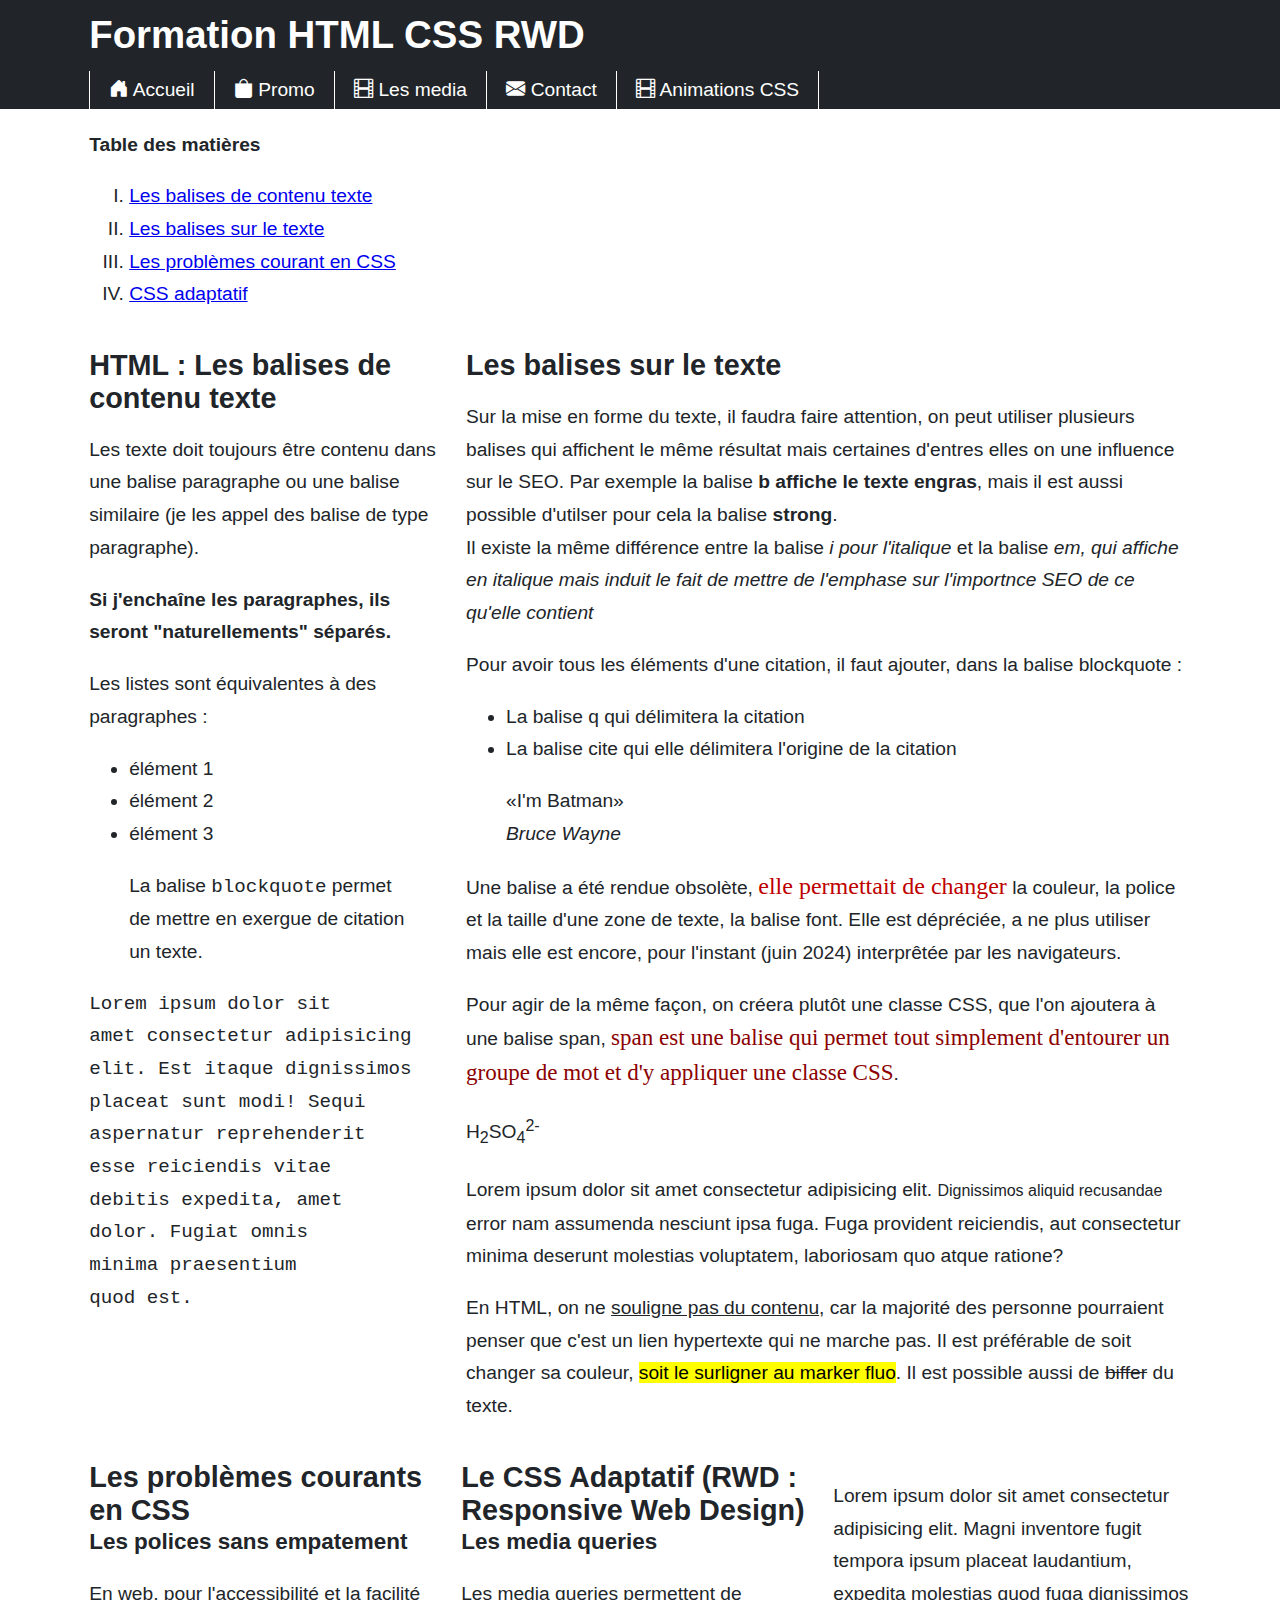
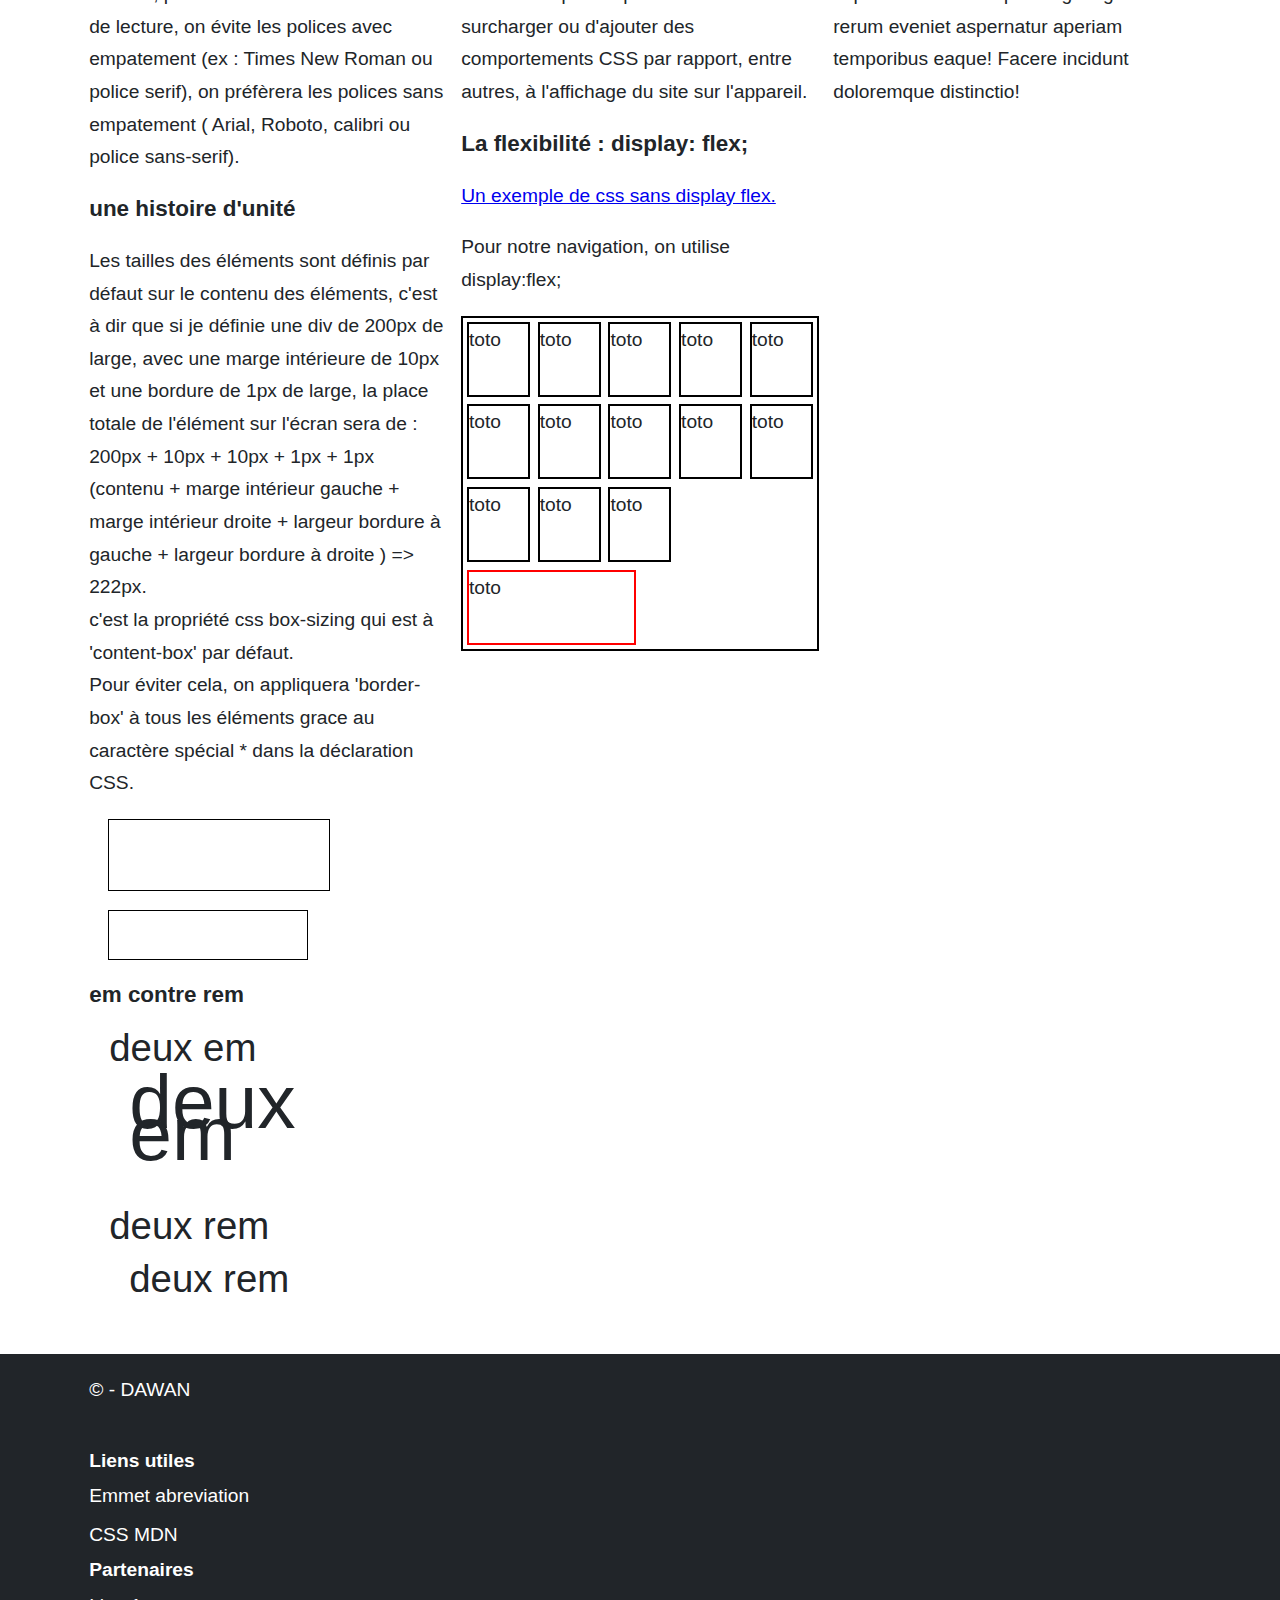
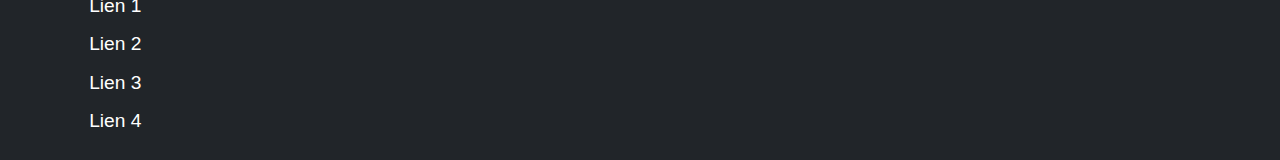
==== commit 9e2563d5: "html pt 11 : animation, animate CSS et début des transitions" ====
--- a/index.html
+++ b/index.html
@@ -32,6 +32,7 @@
                 <li><a href="./landings/promo-summer-2024.html" title="Landing page des promos été 2024" target="_blank"><i class="bi bi-bag-fill"></i> Promo</a></li>
                 <li><a href="./media.html" title="Les media en html" target="_self"><i class="bi bi-film"></i> Les media</a></li>
                 <li><a href="./contact.html" title="Accès au formulaire de contact" target="_self"><i class="bi bi-envelope-fill"></i> Contact</a></li>
+                <li><a href="./animations.html" title="Accès au animations CSS" target="_self"><i class="bi bi-film"></i> Animations CSS</a></li>
             </ul>
         </div>
     </nav>
--- a/css/style.css
+++ b/css/style.css
@@ -356,6 +356,11 @@
     text-decoration: none;
 }
 
+body > nav a, 
+body > nav a:visited{
+    transition: background-color 0.5s, color 0.5s;
+}
+
 body > nav a:hover, 
 body > nav a:visited:hover,
 body > nav a:focus
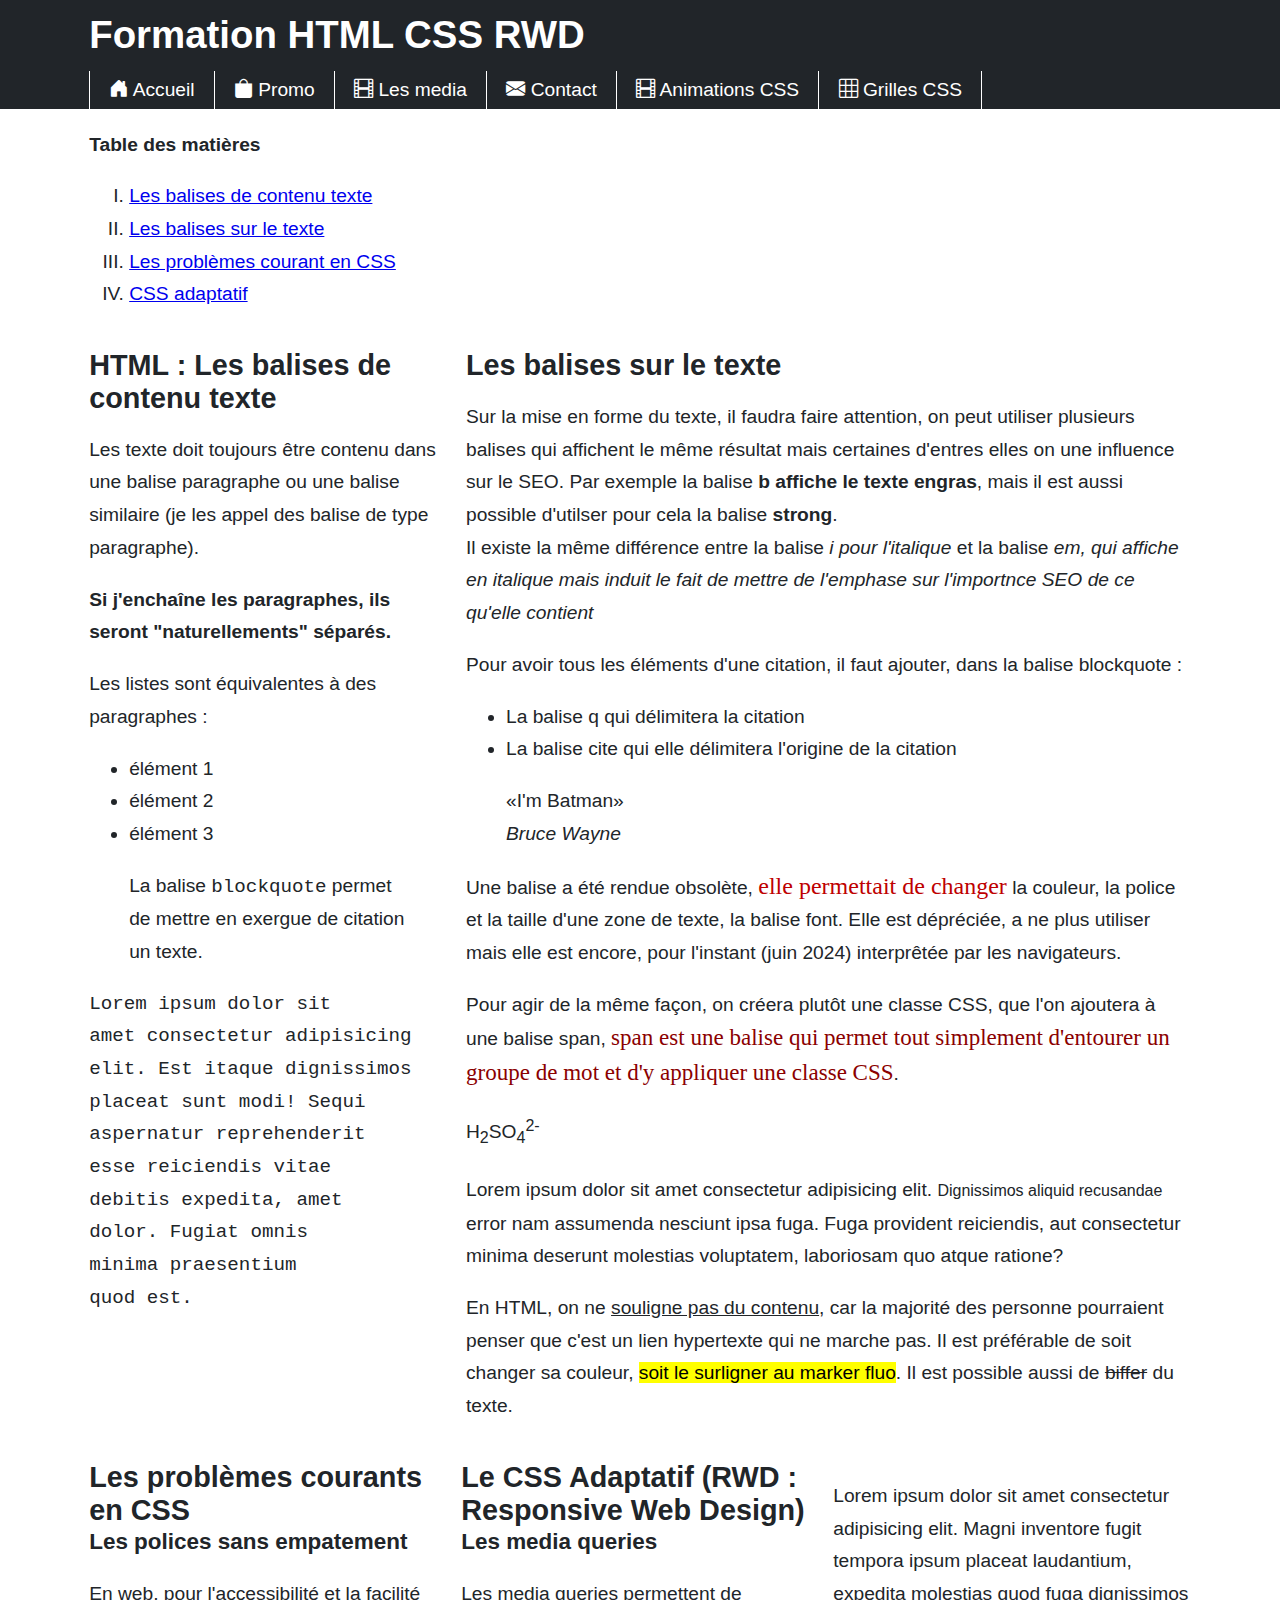
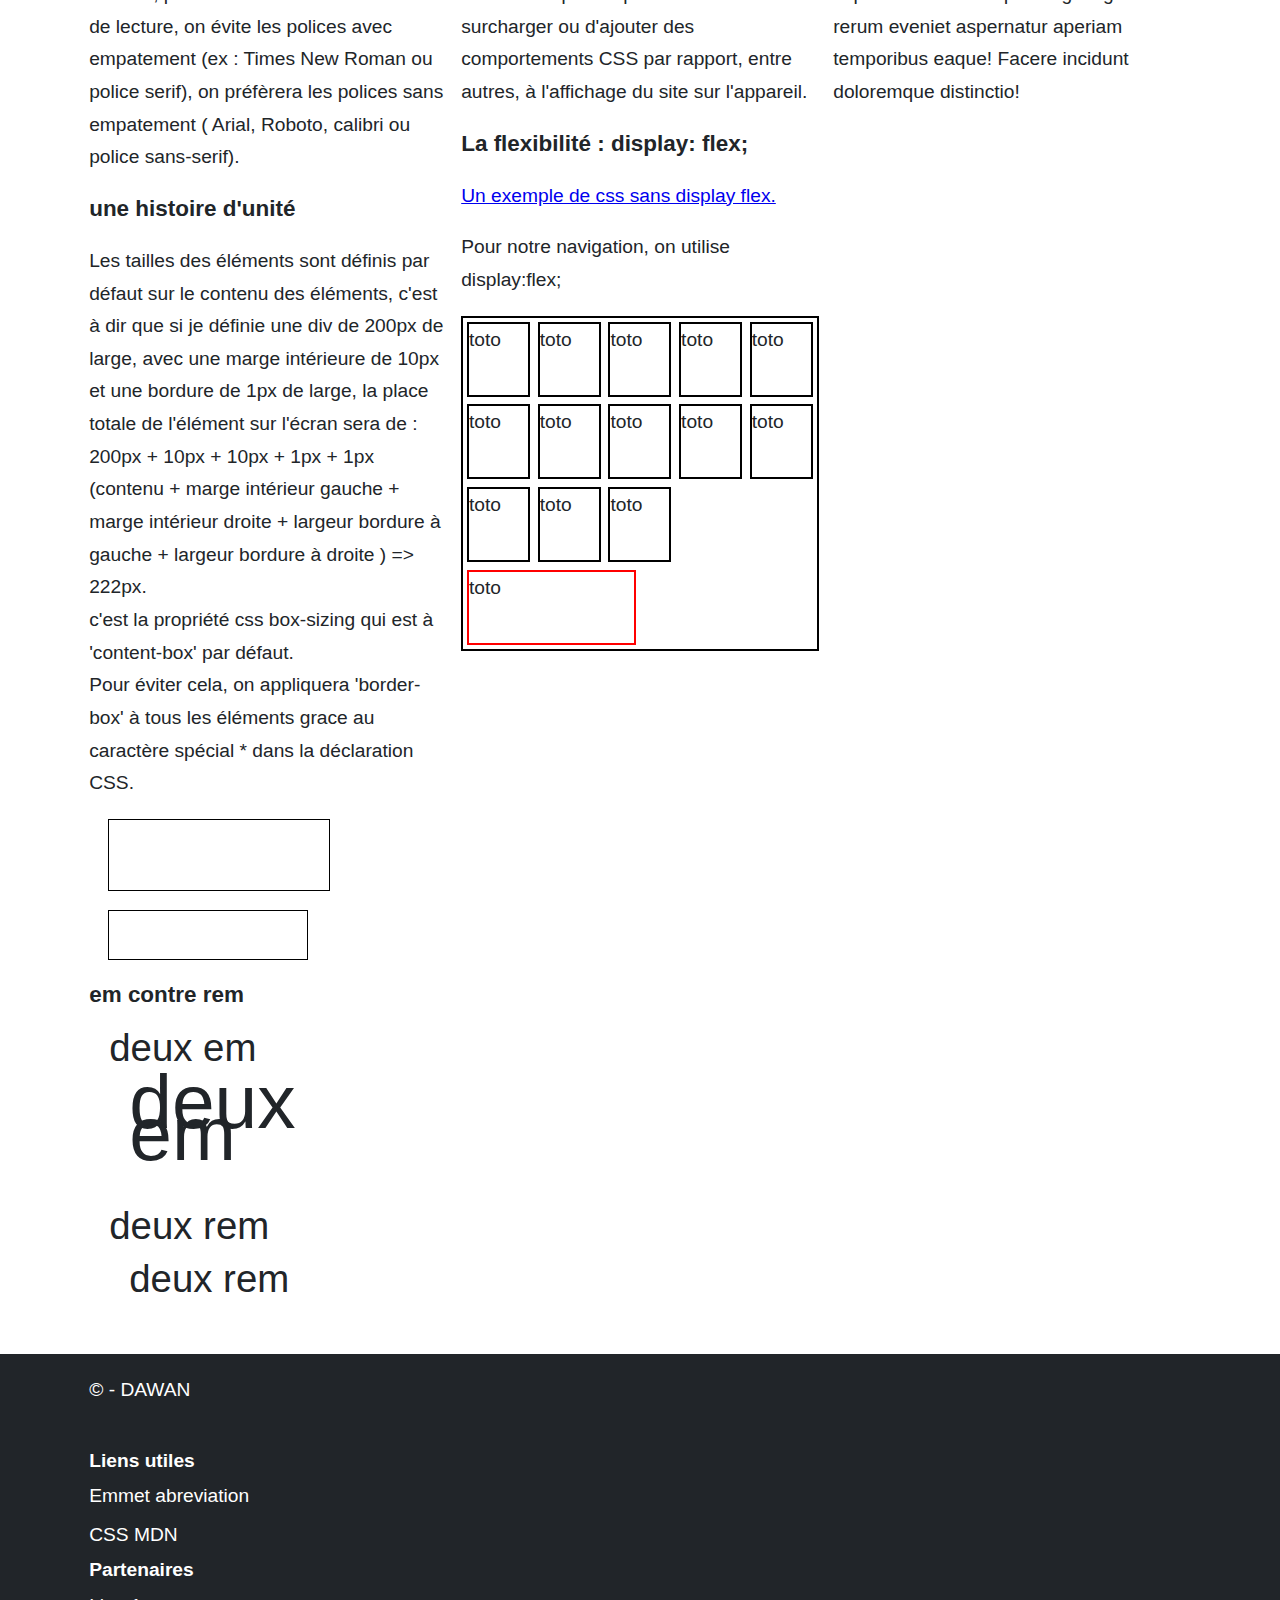
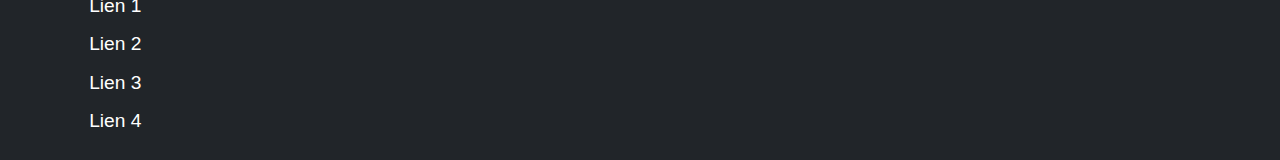
==== commit 01283446: "html pt 12 : les grilles CSS" ====
--- a/index.html
+++ b/index.html
@@ -32,7 +32,8 @@
                 <li><a href="./landings/promo-summer-2024.html" title="Landing page des promos été 2024" target="_blank"><i class="bi bi-bag-fill"></i> Promo</a></li>
                 <li><a href="./media.html" title="Les media en html" target="_self"><i class="bi bi-film"></i> Les media</a></li>
                 <li><a href="./contact.html" title="Accès au formulaire de contact" target="_self"><i class="bi bi-envelope-fill"></i> Contact</a></li>
-                <li><a href="./animations.html" title="Accès au animations CSS" target="_self"><i class="bi bi-film"></i> Animations CSS</a></li>
+                <li><a href="./animations.html" title="Accès aux animations CSS" target="_self"><i class="bi bi-film"></i> Animations CSS</a></li>
+                <li><a href="./grid.html" title="Accès au CSS grid" target="_self"><i class="bi bi-grid-3x3"></i> Grilles CSS</a></li>
             </ul>
         </div>
     </nav>
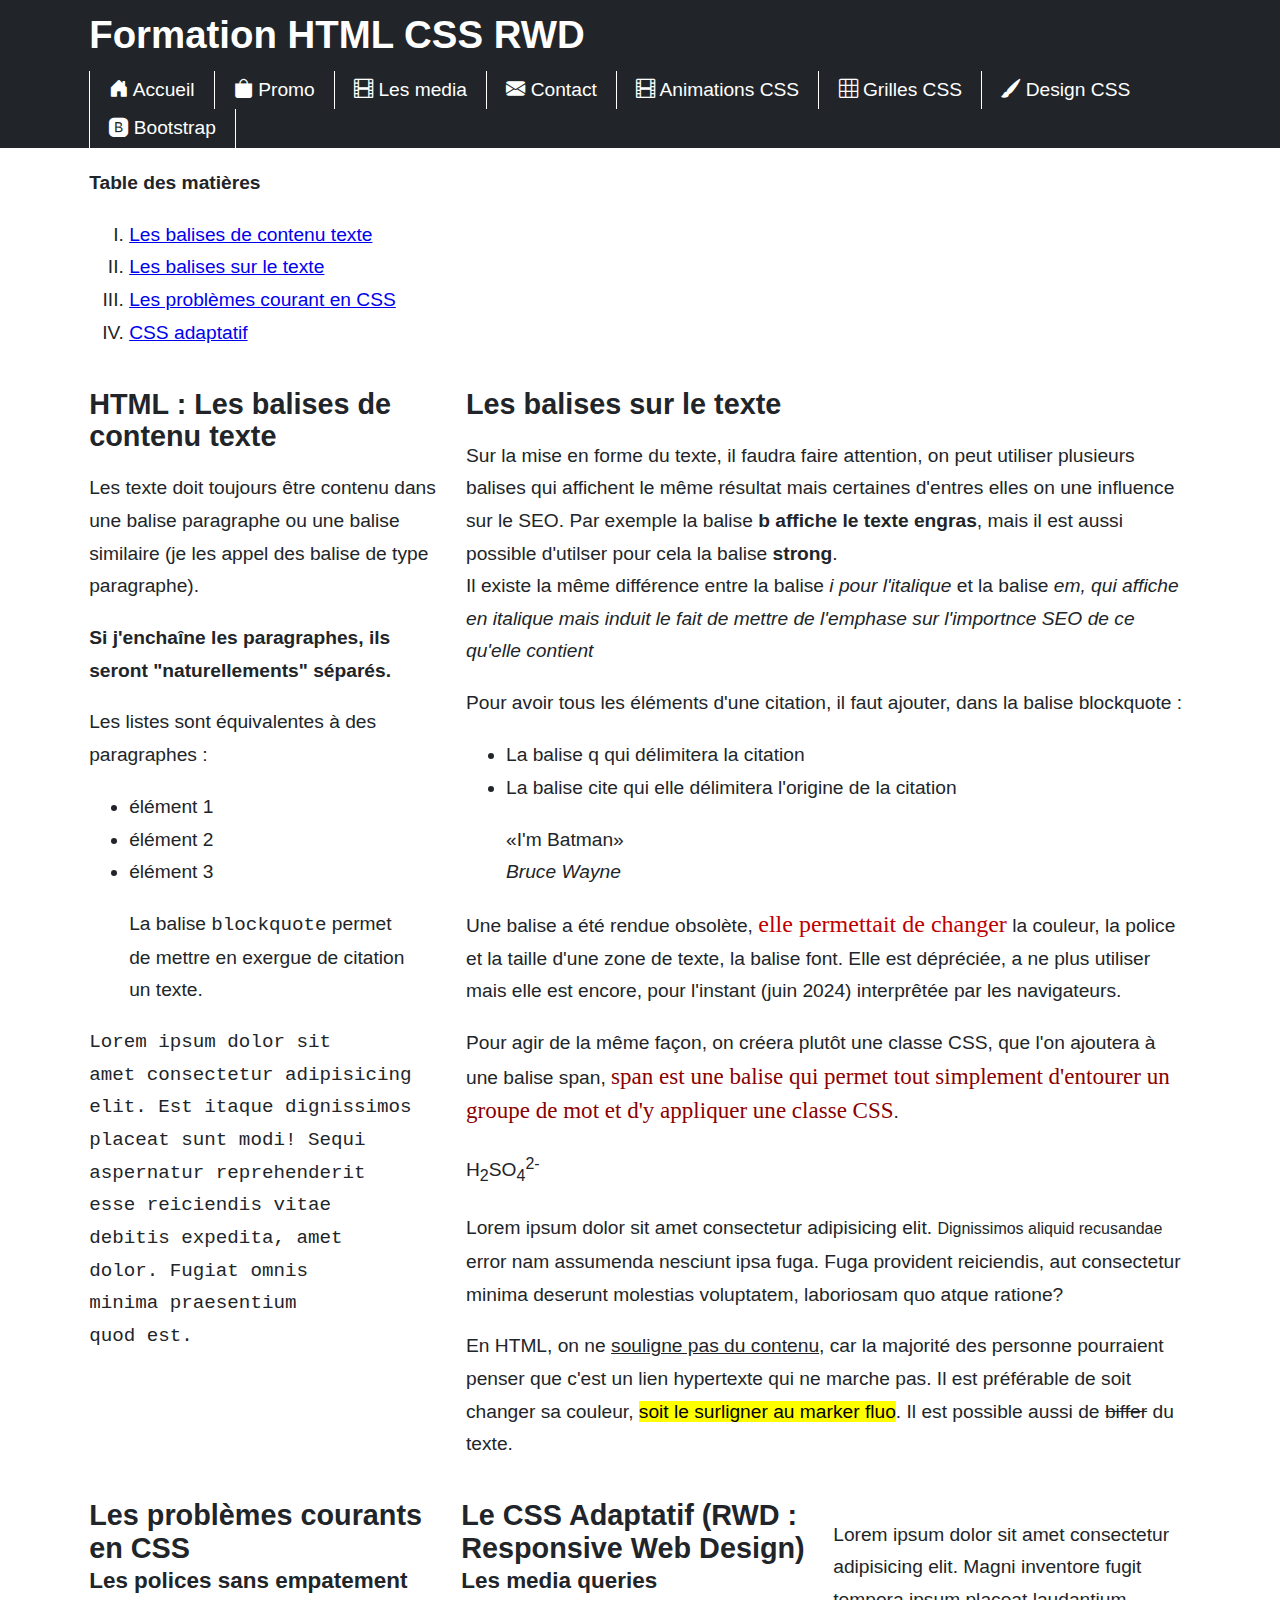
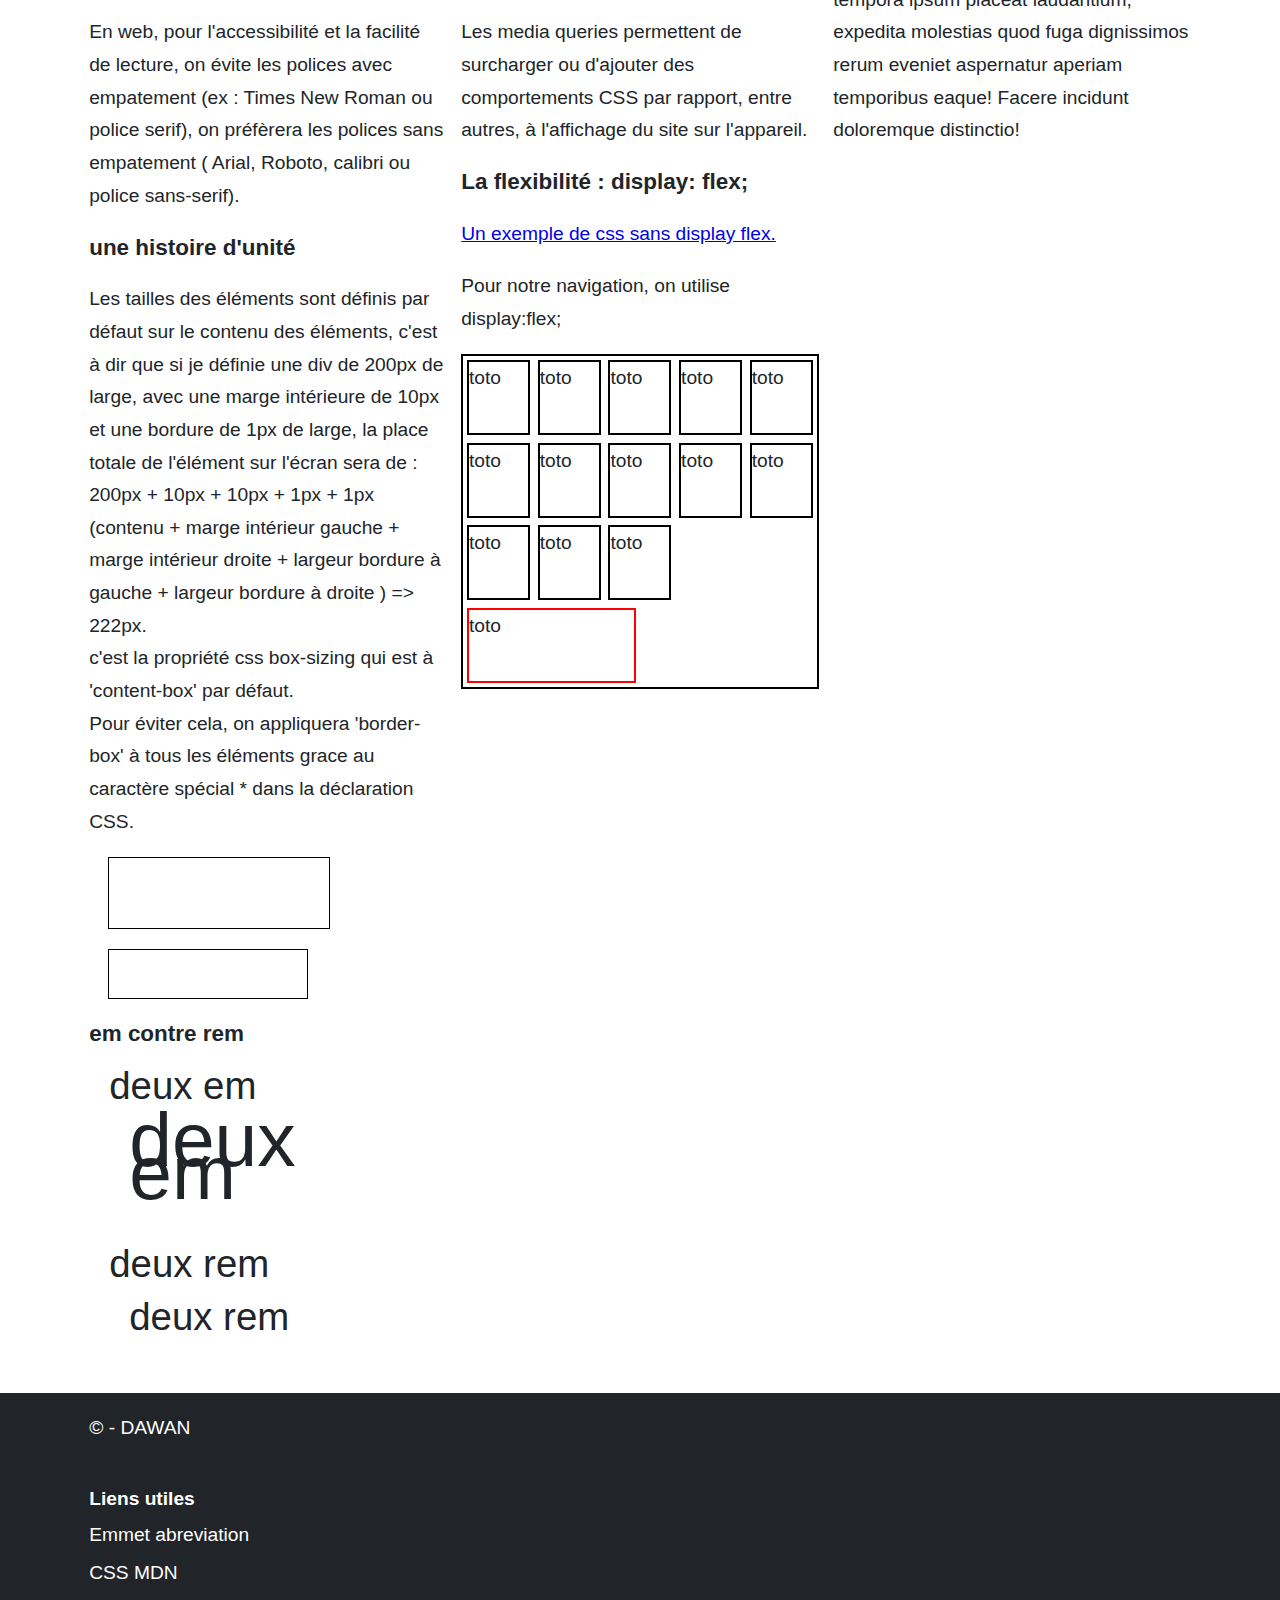
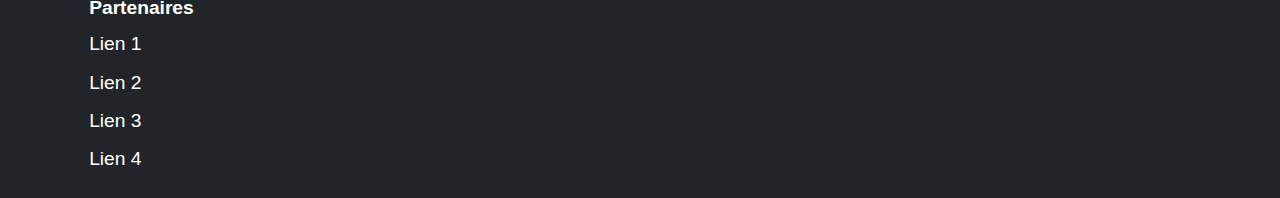
==== commit 0c454e59: "html pt 13 : design CSS & bootstrap, préparation des pages" ====
--- a/index.html
+++ b/index.html
@@ -34,6 +34,8 @@
                 <li><a href="./contact.html" title="Accès au formulaire de contact" target="_self"><i class="bi bi-envelope-fill"></i> Contact</a></li>
                 <li><a href="./animations.html" title="Accès aux animations CSS" target="_self"><i class="bi bi-film"></i> Animations CSS</a></li>
                 <li><a href="./grid.html" title="Accès au CSS grid" target="_self"><i class="bi bi-grid-3x3"></i> Grilles CSS</a></li>
+                <li><a href="./design-css.html" title="Accès à la page de création en CSS" target="_self"><i class="bi bi-brush-fill"></i> Design CSS</a></li>
+                <li><a href="./bootstrap.html" title="Accès à la page Bootstrap" target="_self"><i class="bi bi-bootstrap-fill"></i> Bootstrap</a></li>
             </ul>
         </div>
     </nav>
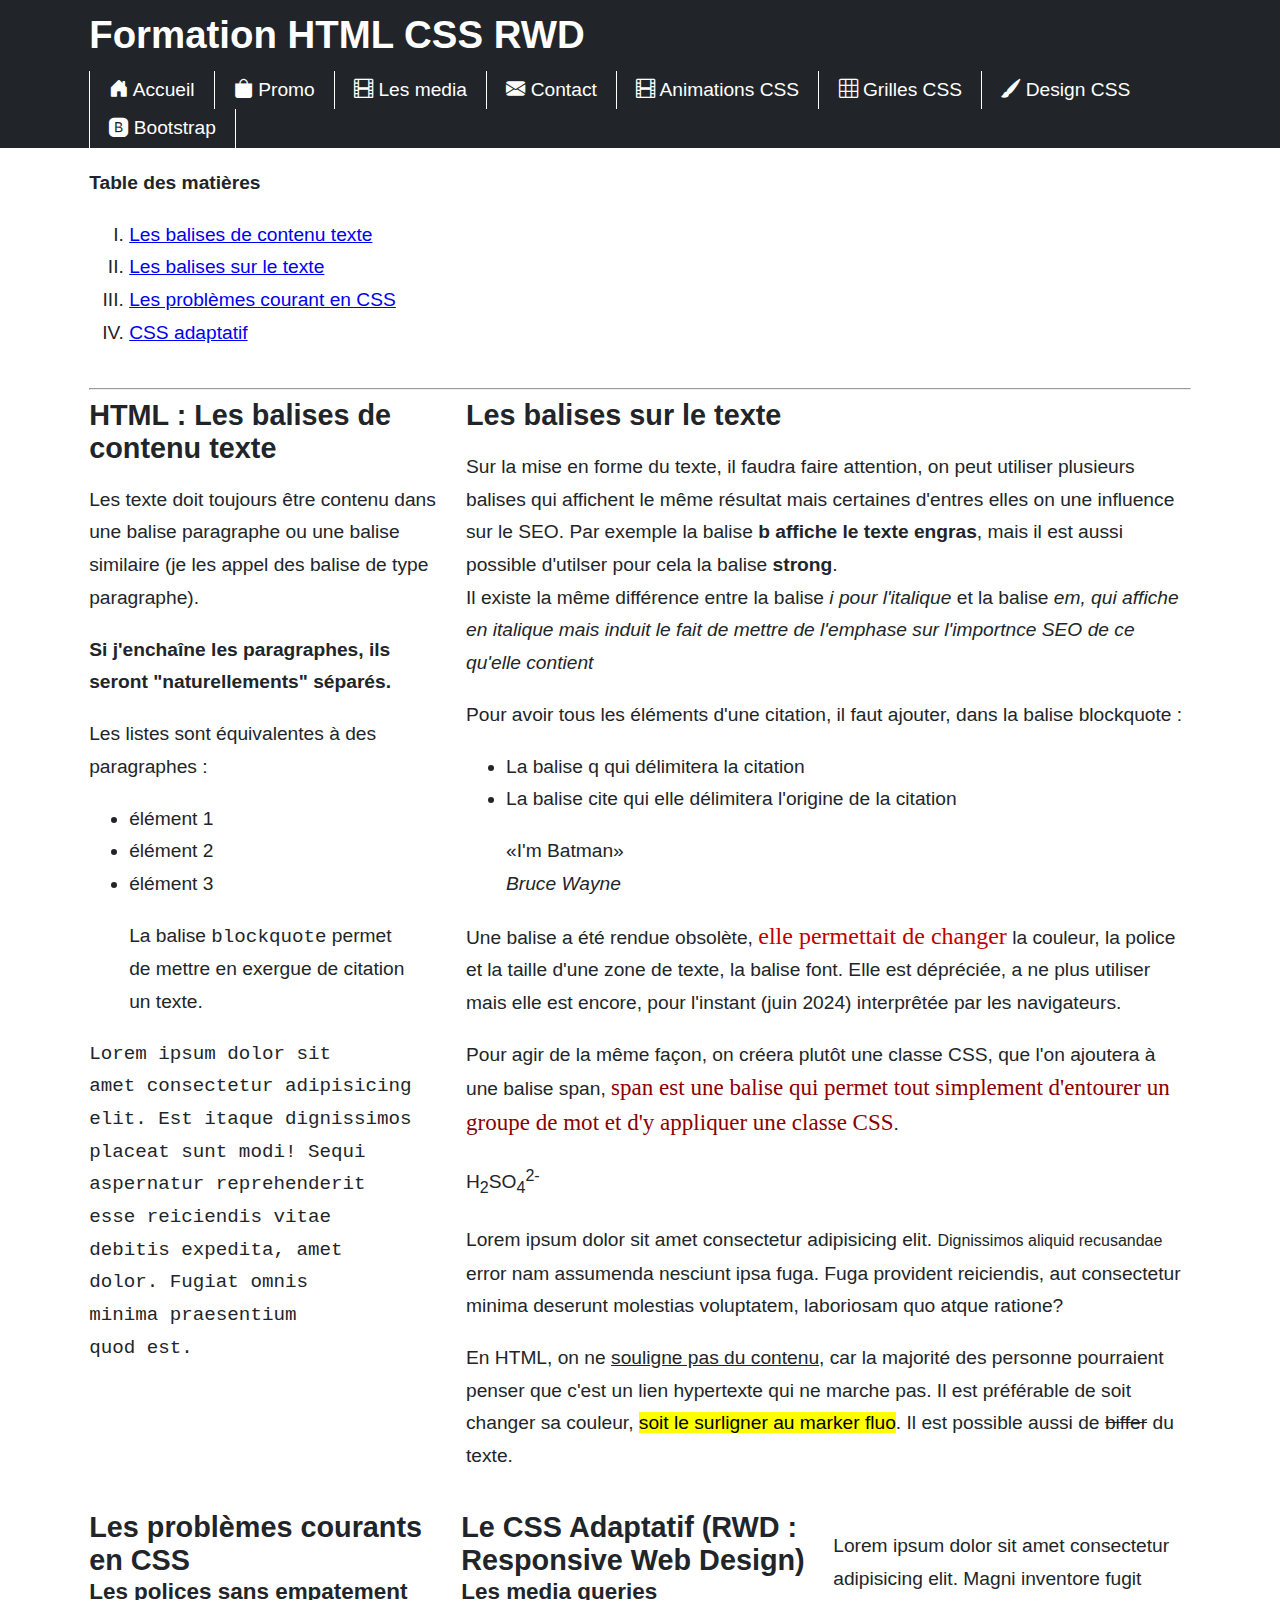
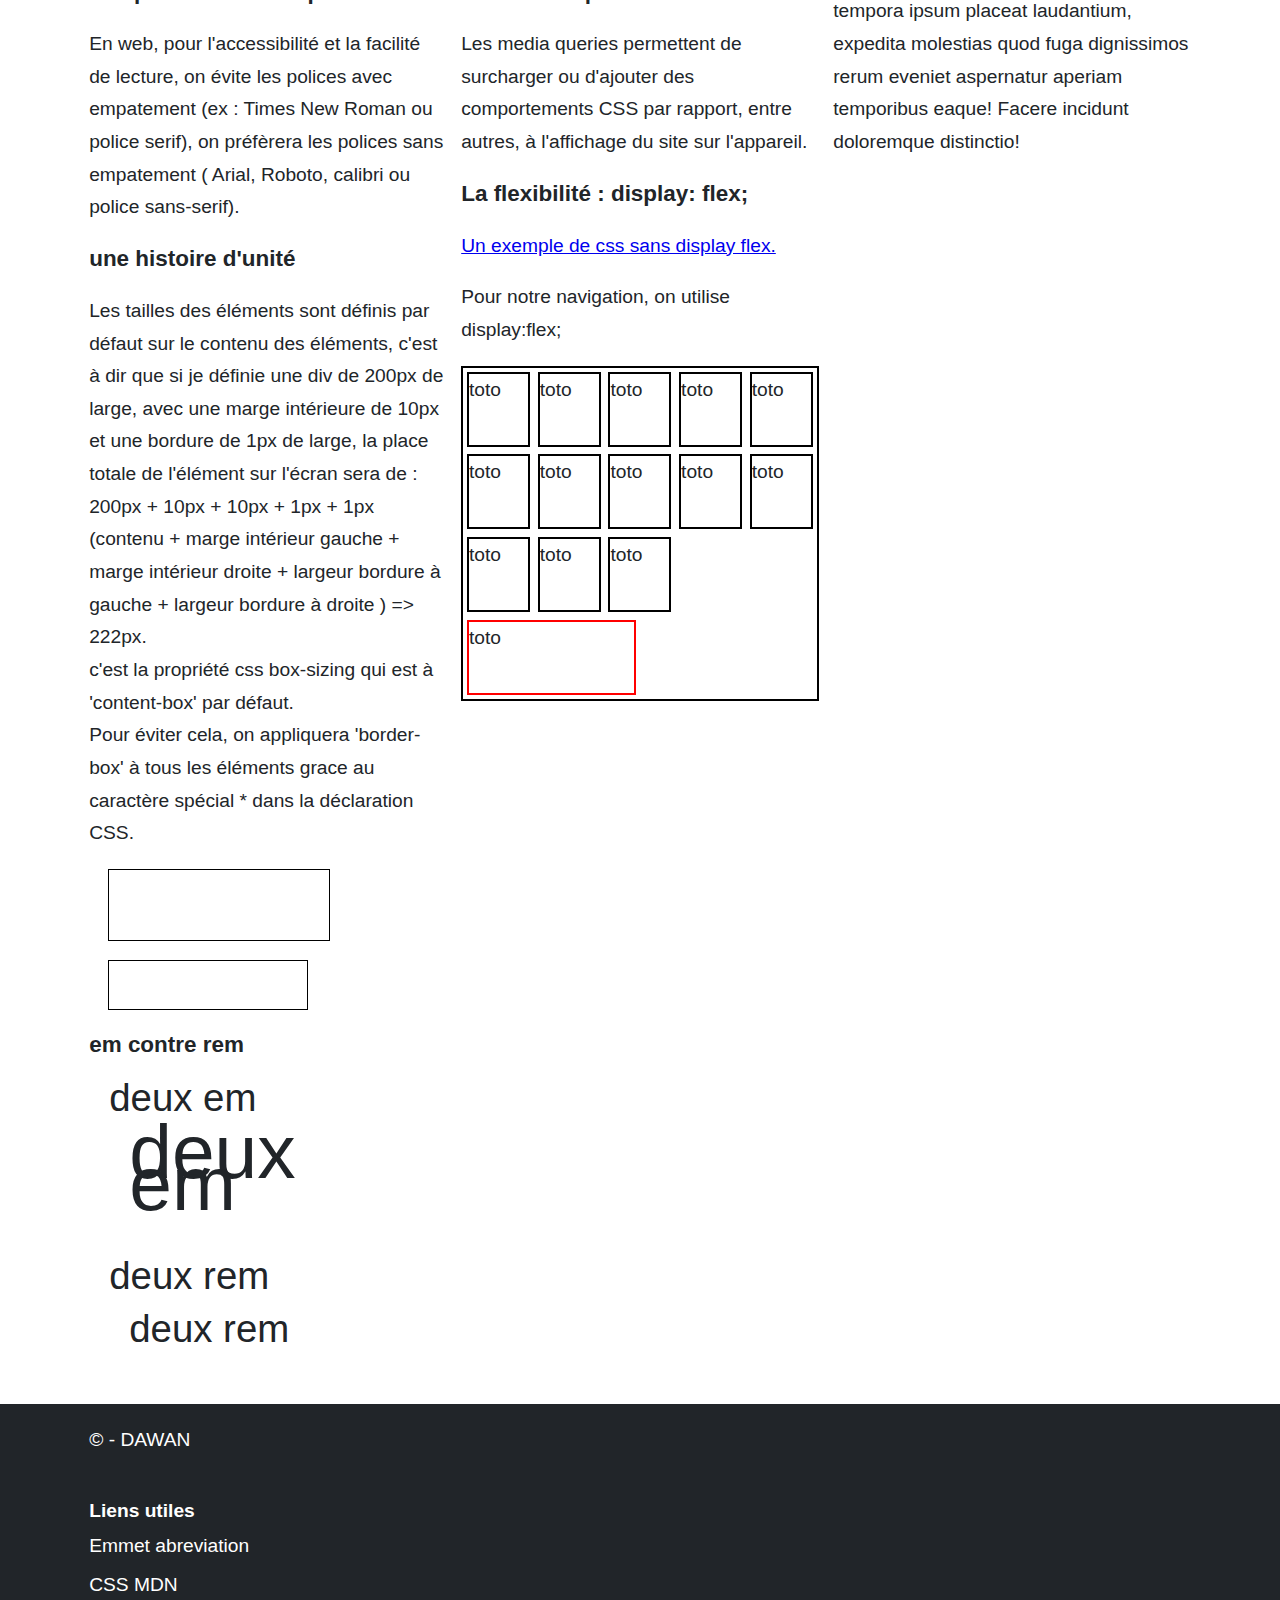
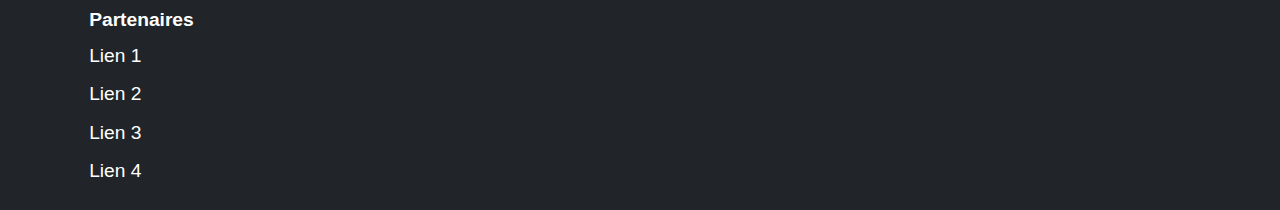
==== commit 26c042fd: "html pt 14 : bootstrap le reset css et le systeme de grille" ====
--- a/index.html
+++ b/index.html
@@ -1,5 +1,6 @@
 <!DOCTYPE html>
 <html lang="fr">
+
 <head>
     <meta charset="UTF-8" />
     <meta name="viewport" content="width=device-width, initial-scale=1.0" />
@@ -9,7 +10,7 @@
     <!-- on va ajouter à la suite les appel vers les feuillets CSS -->
     <style>
         /* classe créée pourl'exemple de span de texte modifié */
-        .rouge-gras{
+        .rouge-gras {
             color: darkred;
             font-family: Impact;
             font-size: larger;
@@ -19,6 +20,7 @@
     <link rel="stylesheet" href="./css/print.css" media="print" />
     <!-- on va ajouter à la suite les appel vers les scripts javascript -->
 </head>
+
 <body>
     <header>
         <div>
@@ -28,14 +30,22 @@
     <nav>
         <div>
             <ul>
-                <li><a href="./index.html" title="Page d'accueil" target="_self"><i class="bi bi-house-door-fill"></i> Accueil</a></li>
-                <li><a href="./landings/promo-summer-2024.html" title="Landing page des promos été 2024" target="_blank"><i class="bi bi-bag-fill"></i> Promo</a></li>
-                <li><a href="./media.html" title="Les media en html" target="_self"><i class="bi bi-film"></i> Les media</a></li>
-                <li><a href="./contact.html" title="Accès au formulaire de contact" target="_self"><i class="bi bi-envelope-fill"></i> Contact</a></li>
-                <li><a href="./animations.html" title="Accès aux animations CSS" target="_self"><i class="bi bi-film"></i> Animations CSS</a></li>
-                <li><a href="./grid.html" title="Accès au CSS grid" target="_self"><i class="bi bi-grid-3x3"></i> Grilles CSS</a></li>
-                <li><a href="./design-css.html" title="Accès à la page de création en CSS" target="_self"><i class="bi bi-brush-fill"></i> Design CSS</a></li>
-                <li><a href="./bootstrap.html" title="Accès à la page Bootstrap" target="_self"><i class="bi bi-bootstrap-fill"></i> Bootstrap</a></li>
+                <li><a href="./index.html" title="Page d'accueil" target="_self"><i class="bi bi-house-door-fill"></i>
+                        Accueil</a></li>
+                <li><a href="./landings/promo-summer-2024.html" title="Landing page des promos été 2024"
+                        target="_blank"><i class="bi bi-bag-fill"></i> Promo</a></li>
+                <li><a href="./media.html" title="Les media en html" target="_self"><i class="bi bi-film"></i> Les
+                        media</a></li>
+                <li><a href="./contact.html" title="Accès au formulaire de contact" target="_self"><i
+                            class="bi bi-envelope-fill"></i> Contact</a></li>
+                <li><a href="./animations.html" title="Accès aux animations CSS" target="_self"><i
+                            class="bi bi-film"></i> Animations CSS</a></li>
+                <li><a href="./grid.html" title="Accès au CSS grid" target="_self"><i class="bi bi-grid-3x3"></i>
+                        Grilles CSS</a></li>
+                <li><a href="./design-css.html" title="Accès à la page de création en CSS" target="_self"><i
+                            class="bi bi-brush-fill"></i> Design CSS</a></li>
+                <li><a href="./bootstrap.html" title="Accès à la page Bootstrap" target="_self"><i
+                            class="bi bi-bootstrap-fill"></i> Bootstrap</a></li>
             </ul>
         </div>
     </nav>
@@ -44,13 +54,17 @@
             <aside>
                 <b>Table des matières</b>
                 <ol type="I">
-                    <li><a href="#balises-contenu" title="Aller à la partie 'Balises de contenu texte'">Les balises de contenu texte</a></li>
-                    <li><a href="#balises-texte" title="Aller à la partie balises texte">Les balises sur le texte</a></li>
-                    <li><a href="#problemes-en-css" title="Aller à la partie les problèmes courants en CSS">Les problèmes courant en CSS</a></li>
+                    <li><a href="#balises-contenu" title="Aller à la partie 'Balises de contenu texte'">Les balises de
+                            contenu texte</a></li>
+                    <li><a href="#balises-texte" title="Aller à la partie balises texte">Les balises sur le texte</a>
+                    </li>
+                    <li><a href="#problemes-en-css" title="Aller à la partie les problèmes courants en CSS">Les
+                            problèmes courant en CSS</a></li>
                     <li><a href="#css-adaptatif" title="Aller à la partie CSS adaptatif">CSS adaptatif</a></li>
                 </ol>
             </aside>
         </section>
+        <hr />
         <section>
             <article>
                 <header>
@@ -61,13 +75,14 @@
                     https://www.leptidigital.fr/productivite/caracteres-speciaux-html-2-19297/
                 -->
                 <p>
-                    Les texte doit toujours être contenu dans une balise paragraphe ou une balise similaire (je les appel des balise de type paragraphe).
+                    Les texte doit toujours être contenu dans une balise paragraphe ou une balise similaire (je les
+                    appel des balise de type paragraphe).
                 </p>
                 <p id="special">
                     Si j'enchaîne les paragraphes, ils seront "naturellements" séparés.
                 </p>
                 <p>
-                    Les listes sont équivalentes à des paragraphes : 
+                    Les listes sont équivalentes à des paragraphes :
                 </p>
                 <ul>
                     <li>élément 1</li>
@@ -93,11 +108,16 @@
                     <h2 id="balises-texte">Les balises sur le texte</h2>
                 </header>
                 <p>
-                    Sur la mise en forme du texte, il faudra faire attention, on peut utiliser plusieurs balises qui affichent le même résultat mais certaines d'entres elles on une influence sur le SEO. Par exemple la balise <b>b affiche le texte engras</b>, mais il est aussi possible d'utilser pour cela la balise <strong>strong</strong>.<br />
-                    Il existe la même différence entre la balise <i> i pour l'italique</i> et la balise <em> em, qui affiche en italique mais induit le fait de mettre de l'emphase sur l'importnce SEO de ce qu'elle contient</em>
-                </p>
-                <p>
-                    Pour avoir tous les éléments d'une citation, il faut ajouter, dans la balise blockquote : 
+                    Sur la mise en forme du texte, il faudra faire attention, on peut utiliser plusieurs balises qui
+                    affichent le même résultat mais certaines d'entres elles on une influence sur le SEO. Par exemple la
+                    balise <b>b affiche le texte engras</b>, mais il est aussi possible d'utilser pour cela la balise
+                    <strong>strong</strong>.<br />
+                    Il existe la même différence entre la balise <i> i pour l'italique</i> et la balise <em> em, qui
+                        affiche en italique mais induit le fait de mettre de l'emphase sur l'importnce SEO de ce qu'elle
+                        contient</em>
+                </p>
+                <p>
+                    Pour avoir tous les éléments d'une citation, il faut ajouter, dans la balise blockquote :
                 </p>
                 <ul>
                     <li>La balise q qui délimitera la citation</li>
@@ -108,19 +128,28 @@
                     <cite>Bruce Wayne</cite>
                 </blockquote>
                 <p>
-                    Une balise a été rendue obsolète, <font color="#be0000" face="impact" size="5">elle permettait de changer</font> la couleur, la police et la taille d'une zone de texte, la balise font. Elle est dépréciée, a ne plus utiliser mais elle est encore, pour l'instant (juin 2024) interprêtée par les navigateurs.
-                </p>
-                <p>
-                    Pour agir de la même façon, on créera plutôt une classe CSS, que l'on ajoutera à une balise span, <span class="rouge-gras">span est une balise qui permet tout simplement d'entourer un groupe de mot et d'y appliquer une classe CSS</span>.
+                    Une balise a été rendue obsolète, <font color="#be0000" face="impact" size="5">elle permettait de
+                        changer</font> la couleur, la police et la taille d'une zone de texte, la balise font. Elle est
+                    dépréciée, a ne plus utiliser mais elle est encore, pour l'instant (juin 2024) interprêtée par les
+                    navigateurs.
+                </p>
+                <p>
+                    Pour agir de la même façon, on créera plutôt une classe CSS, que l'on ajoutera à une balise span,
+                    <span class="rouge-gras">span est une balise qui permet tout simplement d'entourer un groupe de mot
+                        et d'y appliquer une classe CSS</span>.
                 </p>
                 <p>
                     H<sub>2</sub>SO<sub>4</sub><sup>2-</sup>
                 </p>
                 <p>
-                    Lorem ipsum dolor sit amet consectetur adipisicing elit. <small>Dignissimos aliquid recusandae</small> error nam assumenda nesciunt ipsa fuga. Fuga provident reiciendis, aut consectetur minima deserunt molestias voluptatem, laboriosam quo atque ratione?
-                </p>
-                <p>
-                    En HTML, on ne <u>souligne pas du contenu</u>, car la majorité des personne pourraient penser que c'est un lien hypertexte qui ne marche pas. Il est préférable de soit changer sa couleur, <mark>soit le surligner au marker fluo</mark>. Il est possible aussi de <s>biffer</s> du texte.
+                    Lorem ipsum dolor sit amet consectetur adipisicing elit. <small>Dignissimos aliquid
+                        recusandae</small> error nam assumenda nesciunt ipsa fuga. Fuga provident reiciendis, aut
+                    consectetur minima deserunt molestias voluptatem, laboriosam quo atque ratione?
+                </p>
+                <p>
+                    En HTML, on ne <u>souligne pas du contenu</u>, car la majorité des personne pourraient penser que
+                    c'est un lien hypertexte qui ne marche pas. Il est préférable de soit changer sa couleur, <mark>soit
+                        le surligner au marker fluo</mark>. Il est possible aussi de <s>biffer</s> du texte.
                 </p>
             </article>
         </section>
@@ -131,11 +160,14 @@
                 </header>
                 <h3>Les polices sans empatement</h3>
                 <p>
-                    En web, pour l'accessibilité et la facilité de lecture, on évite les polices avec empatement (ex : Times New Roman ou police serif), on préfèrera les polices sans empatement ( Arial, Roboto, calibri ou police sans-serif).
+                    En web, pour l'accessibilité et la facilité de lecture, on évite les polices avec empatement (ex :
+                    Times New Roman ou police serif), on préfèrera les polices sans empatement ( Arial, Roboto, calibri
+                    ou police sans-serif).
                 </p>
                 <h3>une histoire d'unité</h3>
                 <p>
-                    Les tailles des éléments sont définis par défaut sur le contenu des éléments, c'est à dir que si je définie une div de 200px de large, avec une marge intérieure de 10px et une bordure de 1px
+                    Les tailles des éléments sont définis par défaut sur le contenu des éléments, c'est à dir que si je
+                    définie une div de 200px de large, avec une marge intérieure de 10px et une bordure de 1px
                     de large, la place totale de l'élément sur l'écran sera de :
                     200px + 10px + 10px + 1px + 1px (contenu + marge intérieur gauche + marge intérieur droite +
                     largeur bordure à gauche + largeur bordure à droite ) => 222px.<br />
@@ -144,10 +176,10 @@
                     dans la déclaration CSS.
                 </p>
                 <div class="content-box">
-                    
+
                 </div>
                 <div class="border-box">
-    
+
                 </div>
                 <h3>em contre rem</h3>
                 <div class="deuxEm">
@@ -169,7 +201,8 @@
                 </h2>
                 <h3>Les media queries</h3>
                 <p>
-                    Les media queries permettent de surcharger ou d'ajouter des comportements CSS par rapport, entre autres, à l'affichage du site sur l'appareil.
+                    Les media queries permettent de surcharger ou d'ajouter des comportements CSS par rapport, entre
+                    autres, à l'affichage du site sur l'appareil.
                 </p>
                 <h3>La flexibilité : display: flex;</h3>
                 <p>
@@ -197,7 +230,9 @@
             </article>
             <article>
                 <p>
-                    Lorem ipsum dolor sit amet consectetur adipisicing elit. Magni inventore fugit tempora ipsum placeat laudantium, expedita molestias quod fuga dignissimos rerum eveniet aspernatur aperiam temporibus eaque! Facere incidunt doloremque distinctio!
+                    Lorem ipsum dolor sit amet consectetur adipisicing elit. Magni inventore fugit tempora ipsum placeat
+                    laudantium, expedita molestias quod fuga dignissimos rerum eveniet aspernatur aperiam temporibus
+                    eaque! Facere incidunt doloremque distinctio!
                 </p>
             </article>
         </section>
@@ -210,8 +245,10 @@
             <nav>
                 <h4>Liens utiles</h4>
                 <ul>
-                    <li><a href="https://nouvelle-techno.fr/articles/utiliser-emmet-pour-accelerer-le-developpement" target="_blank" title="Utiliser l'abrévation Emmet">Emmet abreviation</a></li>
-                    <li><a href="https://developer.mozilla.org/fr/docs/Web/CSS" target="_blank" title="Documentation CSS sur le mdn ">CSS MDN</a></li>
+                    <li><a href="https://nouvelle-techno.fr/articles/utiliser-emmet-pour-accelerer-le-developpement"
+                            target="_blank" title="Utiliser l'abrévation Emmet">Emmet abreviation</a></li>
+                    <li><a href="https://developer.mozilla.org/fr/docs/Web/CSS" target="_blank"
+                            title="Documentation CSS sur le mdn ">CSS MDN</a></li>
                 </ul>
             </nav>
             <nav>
@@ -224,12 +261,12 @@
                 </ul>
                 <script>
                     const test = document.getElementById('test');
-                    test.addEventListener('click', function(event){
+                    test.addEventListener('click', function (event) {
                         event.preventDefault();
                         console.log('coucou');
                     });
                     const test2 = document.getElementById('test2');
-                    test2.addEventListener('click', function(event){
+                    test2.addEventListener('click', function (event) {
                         event.preventDefault();
                         alert('vous avez cliqué sur un lien');
                     });
@@ -238,4 +275,5 @@
         </div>
     </footer>
 </body>
+
 </html>